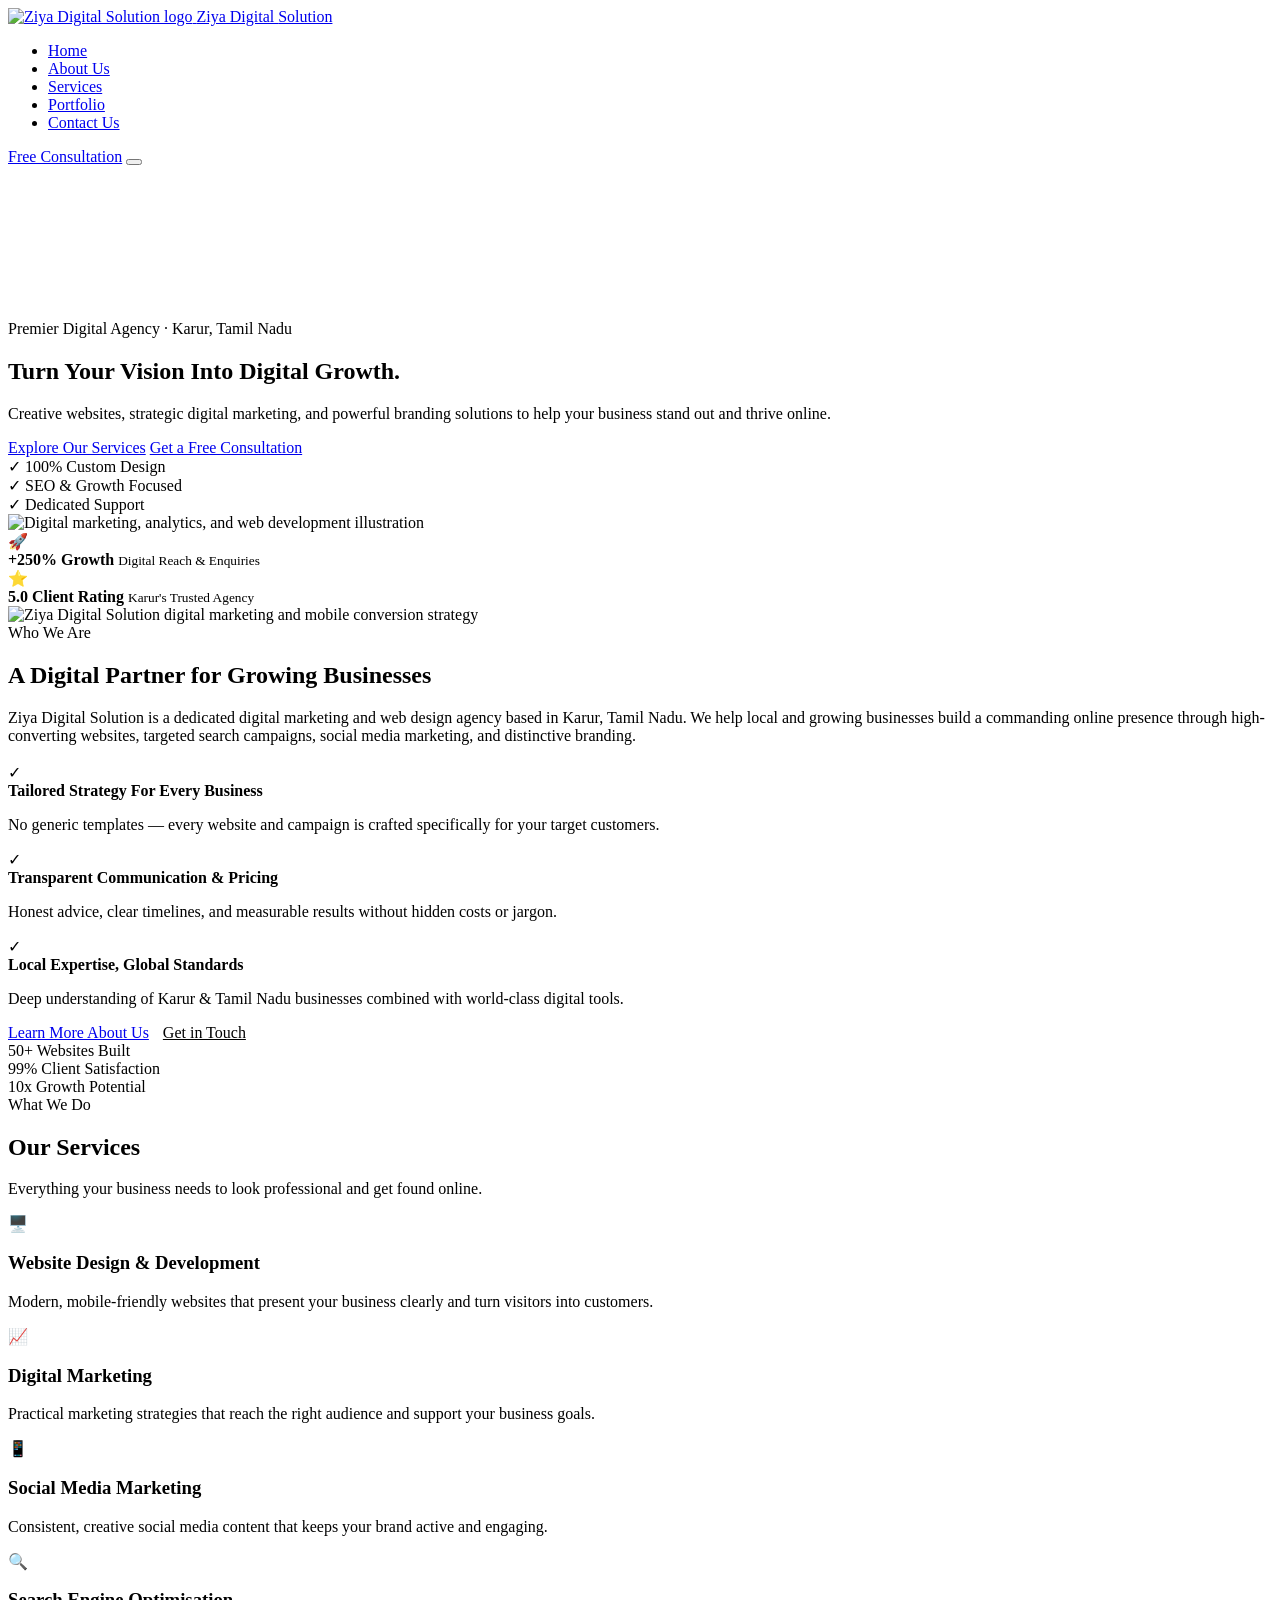
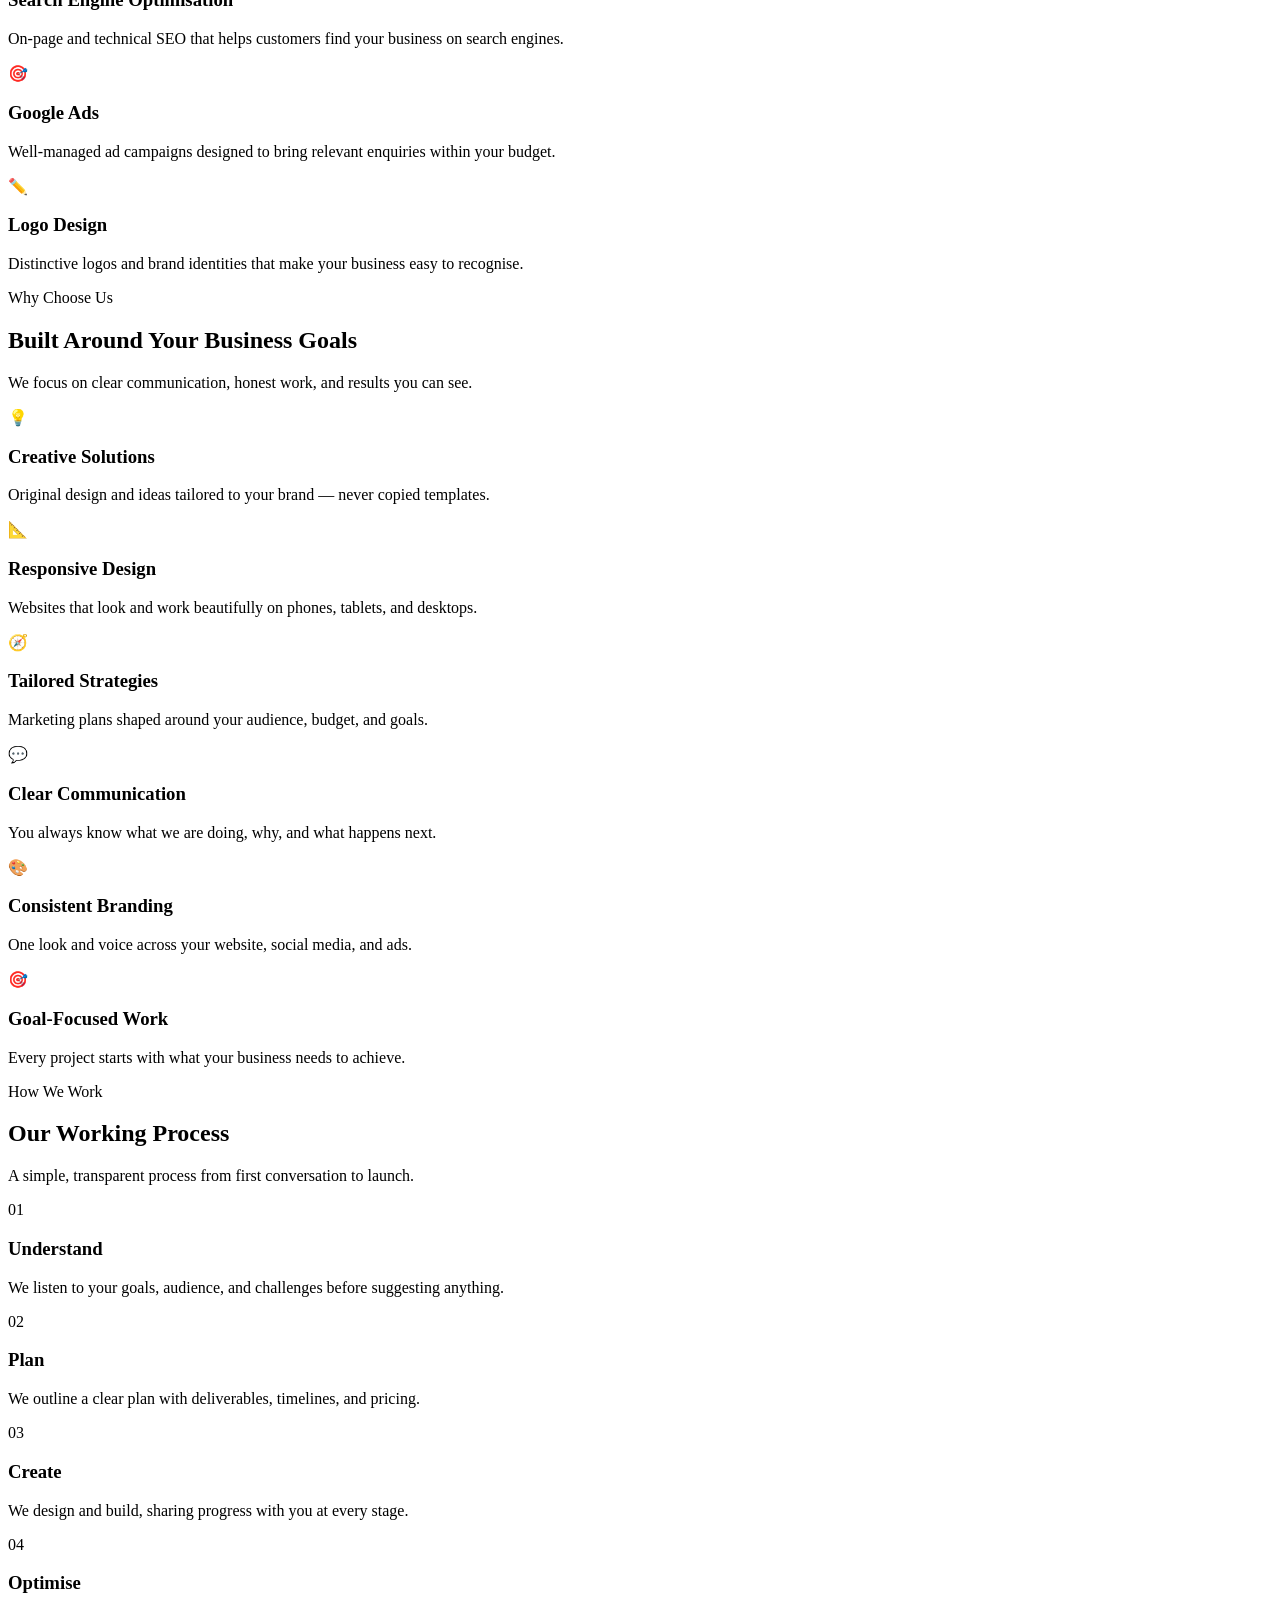
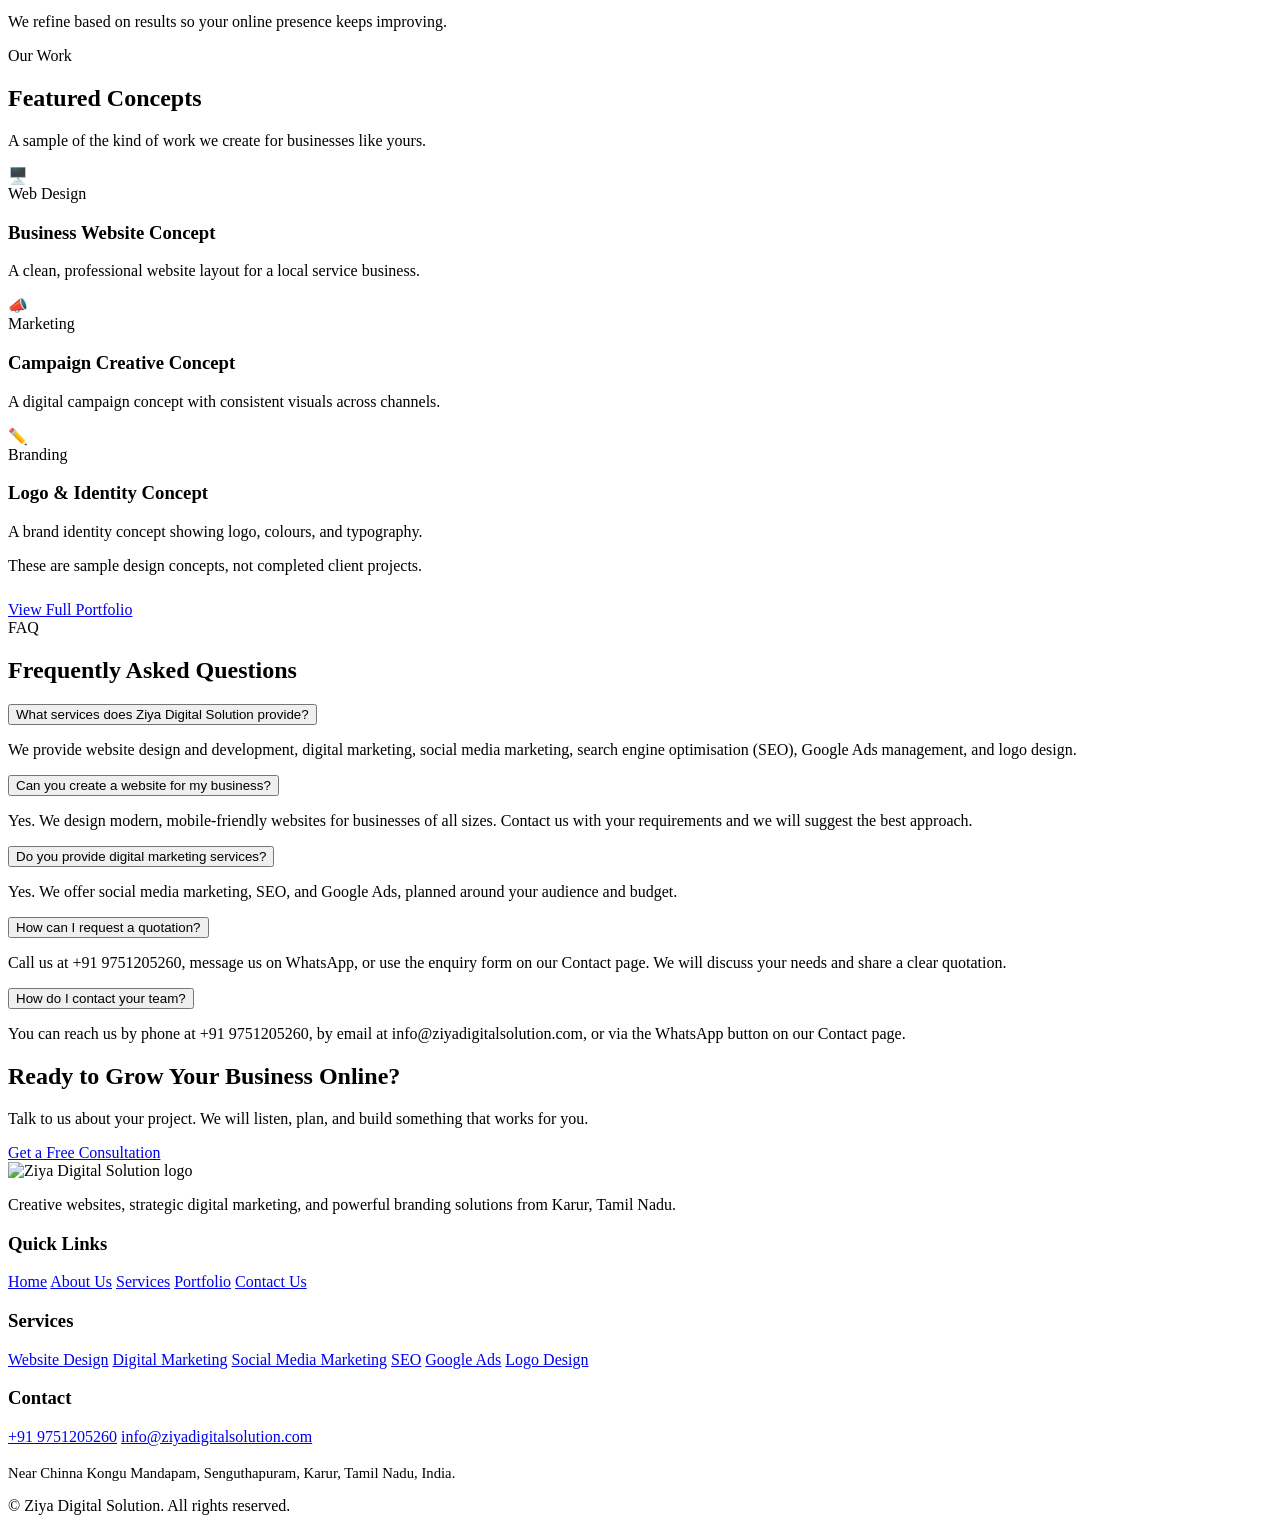
==== index.html @ d71a4efb "Add files via upload" ====
<!DOCTYPE html>
<html lang="en">
<head>
  <meta charset="UTF-8" />
  <meta name="viewport" content="width=device-width, initial-scale=1.0" />
  <title>Ziya Digital Solution — Web Design &amp; Digital Marketing in Karur</title>
  <meta name="description" content="Ziya Digital Solution helps businesses grow online with creative websites, digital marketing, SEO, social media and branding. Based in Karur, Tamil Nadu." />
  <link rel="icon" href="assets/images/logo.jpeg" type="image/jpeg" />
  <link rel="stylesheet" href="css/style.css" />
</head>
<body>

  <!-- ============ Header ============ -->
  <header class="site-header header-white">
    <div class="header-inner">
      <a href="index.html" class="brand">
        <img src="assets/images/logo.png" alt="Ziya Digital Solution logo" />
        <span class="brand-name">Ziya Digital <span>Solution</span></span>
      </a>
      <nav class="main-nav" aria-label="Main navigation">
        <ul>
          <li><a href="index.html" class="active">Home</a></li>
          <li><a href="about.html">About Us</a></li>
          <li><a href="services.html">Services</a></li>
          <li><a href="portfolio.html">Portfolio</a></li>
          <li><a href="contact.html">Contact Us</a></li>
        </ul>
      </nav>
      <a href="contact.html" class="btn btn-gold header-cta">Free Consultation</a>
      <button class="nav-toggle" aria-label="Toggle menu" aria-expanded="false">
        <span></span><span></span><span></span>
      </button>
    </div>
  </header>

  <!-- ============ Hero ============ -->
  <section class="hero home-hero">
    <!-- Animated canvas background -->
    <canvas id="heroCanvas" class="hero-canvas" aria-hidden="true"></canvas>
    <!-- Dark overlay for readability -->
    <div class="hero-video-overlay" aria-hidden="true"></div>

    <div class="container hero-inner">
      <div class="hero-copy reveal-left">
        <div class="hero-badge">
          <span class="badge-dot"></span>
          <span>Premier Digital Agency · Karur, Tamil Nadu</span>
        </div>
        <h1>Turn Your Vision Into <span class="gold-gradient">Digital Growth.</span></h1>
        <p>Creative websites, strategic digital marketing, and powerful branding solutions to help your business stand out and thrive online.</p>
        <div class="hero-actions">
          <a href="services.html" class="btn btn-gold">Explore Our Services</a>
          <a href="contact.html" class="btn btn-outline">Get a Free Consultation</a>
        </div>
        <div class="hero-trust">
          <div class="trust-item"><span class="trust-icon">✓</span> 100% Custom Design</div>
          <div class="trust-item"><span class="trust-icon">✓</span> SEO &amp; Growth Focused</div>
          <div class="trust-item"><span class="trust-icon">✓</span> Dedicated Support</div>
        </div>
      </div>
      <div class="hero-image-wrap reveal-right">
        <div class="hero-glow-sphere"></div>
        <div class="hero-image-card">
          <img src="assets/images/hero-illustration.png" alt="Digital marketing, analytics, and web development illustration" />
          <div class="hero-float-badge badge-top">
            <span class="badge-icon">🚀</span>
            <div>
              <strong>+250% Growth</strong>
              <small>Digital Reach &amp; Enquiries</small>
            </div>
          </div>
          <div class="hero-float-badge badge-bottom">
            <span class="badge-icon">⭐</span>
            <div>
              <strong>5.0 Client Rating</strong>
              <small>Karur's Trusted Agency</small>
            </div>
          </div>
        </div>
      </div>
    </div>
  </section>

  <!-- ============ Introduction ============ -->
  <section>
    <div class="container">
      <div class="showcase-grid">
        <div class="showcase-visual reveal-left">
          <div class="showcase-card">
            <img src="assets/images/strategy-illustration.png" alt="Ziya Digital Solution digital marketing and mobile conversion strategy" />
          </div>
        </div>
        <div class="showcase-content reveal-right">
          <span class="eyebrow">Who We Are</span>
          <h2 class="section-title">A Digital Partner for Growing Businesses</h2>
          <p style="color: var(--muted); margin-bottom: 18px;">
            Ziya Digital Solution is a dedicated digital marketing and web design agency based in Karur, Tamil Nadu.
            We help local and growing businesses build a commanding online presence through high-converting websites,
            targeted search campaigns, social media marketing, and distinctive branding.
          </p>
          <div class="feature-check-list">
            <div class="feature-check-item">
              <span class="check-bullet">✓</span>
              <div>
                <strong>Tailored Strategy For Every Business</strong>
                <p>No generic templates — every website and campaign is crafted specifically for your target customers.</p>
              </div>
            </div>
            <div class="feature-check-item">
              <span class="check-bullet">✓</span>
              <div>
                <strong>Transparent Communication &amp; Pricing</strong>
                <p>Honest advice, clear timelines, and measurable results without hidden costs or jargon.</p>
              </div>
            </div>
            <div class="feature-check-item">
              <span class="check-bullet">✓</span>
              <div>
                <strong>Local Expertise, Global Standards</strong>
                <p>Deep understanding of Karur &amp; Tamil Nadu businesses combined with world-class digital tools.</p>
              </div>
            </div>
          </div>
          <div style="display: flex; gap: 14px; align-items: center; flex-wrap: wrap;">
            <a href="about.html" class="btn btn-navy">Learn More About Us</a>
            <a href="contact.html" class="btn btn-outline" style="color: var(--navy); border-color: var(--navy);">Get in Touch</a>
          </div>
          <div class="stats-strip">
            <div class="stat-box">
              <span class="stat-num"><span data-counter="50">50</span>+</span>
              <span class="stat-label">Websites Built</span>
            </div>
            <div class="stat-box">
              <span class="stat-num"><span data-counter="99">99</span>%</span>
              <span class="stat-label">Client Satisfaction</span>
            </div>
            <div class="stat-box">
              <span class="stat-num"><span data-counter="10">10</span>x</span>
              <span class="stat-label">Growth Potential</span>
            </div>
          </div>
        </div>
      </div>
    </div>
  </section>

  <!-- ============ Services overview ============ -->
  <section class="section-light">
    <div class="container">
      <div class="text-center">
        <span class="eyebrow">What We Do</span>
        <h2 class="section-title">Our Services</h2>
        <p class="section-lead">Everything your business needs to look professional and get found online.</p>
      </div>
      <div class="grid-3">
        <div class="card">
          <div class="icon">🖥️</div>
          <h3>Website Design &amp; Development</h3>
          <p>Modern, mobile-friendly websites that present your business clearly and turn visitors into customers.</p>
        </div>
        <div class="card">
          <div class="icon">📈</div>
          <h3>Digital Marketing</h3>
          <p>Practical marketing strategies that reach the right audience and support your business goals.</p>
        </div>
        <div class="card">
          <div class="icon">📱</div>
          <h3>Social Media Marketing</h3>
          <p>Consistent, creative social media content that keeps your brand active and engaging.</p>
        </div>
        <div class="card">
          <div class="icon">🔍</div>
          <h3>Search Engine Optimisation</h3>
          <p>On-page and technical SEO that helps customers find your business on search engines.</p>
        </div>
        <div class="card">
          <div class="icon">🎯</div>
          <h3>Google Ads</h3>
          <p>Well-managed ad campaigns designed to bring relevant enquiries within your budget.</p>
        </div>
        <div class="card">
          <div class="icon">✏️</div>
          <h3>Logo Design</h3>
          <p>Distinctive logos and brand identities that make your business easy to recognise.</p>
        </div>
      </div>
    </div>
  </section>

  <!-- ============ Why choose us ============ -->
  <section>
    <div class="container">
      <div class="text-center">
        <span class="eyebrow">Why Choose Us</span>
        <h2 class="section-title">Built Around Your Business Goals</h2>
        <p class="section-lead">We focus on clear communication, honest work, and results you can see.</p>
      </div>
      <div class="grid-3">
        <div class="why-item">
          <div class="icon">💡</div>
          <div><h3>Creative Solutions</h3><p>Original design and ideas tailored to your brand — never copied templates.</p></div>
        </div>
        <div class="why-item">
          <div class="icon">📐</div>
          <div><h3>Responsive Design</h3><p>Websites that look and work beautifully on phones, tablets, and desktops.</p></div>
        </div>
        <div class="why-item">
          <div class="icon">🧭</div>
          <div><h3>Tailored Strategies</h3><p>Marketing plans shaped around your audience, budget, and goals.</p></div>
        </div>
        <div class="why-item">
          <div class="icon">💬</div>
          <div><h3>Clear Communication</h3><p>You always know what we are doing, why, and what happens next.</p></div>
        </div>
        <div class="why-item">
          <div class="icon">🎨</div>
          <div><h3>Consistent Branding</h3><p>One look and voice across your website, social media, and ads.</p></div>
        </div>
        <div class="why-item">
          <div class="icon">🎯</div>
          <div><h3>Goal-Focused Work</h3><p>Every project starts with what your business needs to achieve.</p></div>
        </div>
      </div>
    </div>
  </section>

  <!-- ============ Working process ============ -->
  <section class="section-light">
    <div class="container">
      <div class="text-center">
        <span class="eyebrow">How We Work</span>
        <h2 class="section-title">Our Working Process</h2>
        <p class="section-lead">A simple, transparent process from first conversation to launch.</p>
      </div>
      <div class="process">
        <div class="process-step">
          <span class="num">01</span>
          <h3>Understand</h3>
          <p>We listen to your goals, audience, and challenges before suggesting anything.</p>
        </div>
        <div class="process-step">
          <span class="num">02</span>
          <h3>Plan</h3>
          <p>We outline a clear plan with deliverables, timelines, and pricing.</p>
        </div>
        <div class="process-step">
          <span class="num">03</span>
          <h3>Create</h3>
          <p>We design and build, sharing progress with you at every stage.</p>
        </div>
        <div class="process-step">
          <span class="num">04</span>
          <h3>Optimise</h3>
          <p>We refine based on results so your online presence keeps improving.</p>
        </div>
      </div>
    </div>
  </section>

  <!-- ============ Featured portfolio ============ -->
  <section>
    <div class="container">
      <div class="text-center">
        <span class="eyebrow">Our Work</span>
        <h2 class="section-title">Featured Concepts</h2>
        <p class="section-lead">A sample of the kind of work we create for businesses like yours.</p>
      </div>
      <div class="grid-3">
        <div class="portfolio-item">
          <div class="portfolio-thumb">🖥️</div>
          <div class="portfolio-body">
            <span class="tag">Web Design</span>
            <h3>Business Website Concept</h3>
            <p>A clean, professional website layout for a local service business.</p>
          </div>
        </div>
        <div class="portfolio-item">
          <div class="portfolio-thumb">📣</div>
          <div class="portfolio-body">
            <span class="tag">Marketing</span>
            <h3>Campaign Creative Concept</h3>
            <p>A digital campaign concept with consistent visuals across channels.</p>
          </div>
        </div>
        <div class="portfolio-item">
          <div class="portfolio-thumb">✏️</div>
          <div class="portfolio-body">
            <span class="tag">Branding</span>
            <h3>Logo &amp; Identity Concept</h3>
            <p>A brand identity concept showing logo, colours, and typography.</p>
          </div>
        </div>
      </div>
      <p class="sample-note">These are sample design concepts, not completed client projects.</p>
      <div class="text-center" style="margin-top: 26px;">
        <a href="portfolio.html" class="btn btn-navy">View Full Portfolio</a>
      </div>
    </div>
  </section>

  <!-- ============ FAQ ============ -->
  <section class="section-light">
    <div class="container">
      <div class="text-center">
        <span class="eyebrow">FAQ</span>
        <h2 class="section-title">Frequently Asked Questions</h2>
      </div>
      <div class="faq">
        <div class="faq-item">
          <button class="faq-question" aria-expanded="false">What services does Ziya Digital Solution provide?</button>
          <div class="faq-answer"><p>We provide website design and development, digital marketing, social media marketing, search engine optimisation (SEO), Google Ads management, and logo design.</p></div>
        </div>
        <div class="faq-item">
          <button class="faq-question" aria-expanded="false">Can you create a website for my business?</button>
          <div class="faq-answer"><p>Yes. We design modern, mobile-friendly websites for businesses of all sizes. Contact us with your requirements and we will suggest the best approach.</p></div>
        </div>
        <div class="faq-item">
          <button class="faq-question" aria-expanded="false">Do you provide digital marketing services?</button>
          <div class="faq-answer"><p>Yes. We offer social media marketing, SEO, and Google Ads, planned around your audience and budget.</p></div>
        </div>
        <div class="faq-item">
          <button class="faq-question" aria-expanded="false">How can I request a quotation?</button>
          <div class="faq-answer"><p>Call us at +91 9751205260, message us on WhatsApp, or use the enquiry form on our Contact page. We will discuss your needs and share a clear quotation.</p></div>
        </div>
        <div class="faq-item">
          <button class="faq-question" aria-expanded="false">How do I contact your team?</button>
          <div class="faq-answer"><p>You can reach us by phone at +91 9751205260, by email at info@ziyadigitalsolution.com, or via the WhatsApp button on our Contact page.</p></div>
        </div>
      </div>
    </div>
  </section>

  <!-- ============ Final CTA ============ -->
  <section>
    <div class="container">
      <div class="cta-band">
        <h2>Ready to Grow Your Business Online?</h2>
        <p>Talk to us about your project. We will listen, plan, and build something that works for you.</p>
        <a href="contact.html" class="btn btn-gold">Get a Free Consultation</a>
      </div>
    </div>
  </section>

  <!-- ============ Footer ============ -->
  <footer class="site-footer">
    <div class="container footer-grid">
      <div class="footer-brand">
        <img src="assets/images/logo.png" alt="Ziya Digital Solution logo" />
        <p>Creative websites, strategic digital marketing, and powerful branding solutions from Karur, Tamil Nadu.</p>
      </div>
      <div>
        <h3>Quick Links</h3>
        <a href="index.html">Home</a>
        <a href="about.html">About Us</a>
        <a href="services.html">Services</a>
        <a href="portfolio.html">Portfolio</a>
        <a href="contact.html">Contact Us</a>
      </div>
      <div>
        <h3>Services</h3>
        <a href="services.html">Website Design</a>
        <a href="services.html">Digital Marketing</a>
        <a href="services.html">Social Media Marketing</a>
        <a href="services.html">SEO</a>
        <a href="services.html">Google Ads</a>
        <a href="services.html">Logo Design</a>
      </div>
      <div>
        <h3>Contact</h3>
        <a href="tel:+919751205260">+91 9751205260</a>
        <a href="mailto:info@ziyadigitalsolution.com">info@ziyadigitalsolution.com</a>
        <p style="font-size: 0.92rem; padding-top: 4px;">Near Chinna Kongu Mandapam, Senguthapuram, Karur, Tamil Nadu, India.</p>
      </div>
    </div>
    <div class="footer-bottom">
      <div class="container">© <span id="year"></span> Ziya Digital Solution. All rights reserved.</div>
    </div>
  </footer>

  <script src="js/script.js"></script>
  <script src="js/hero-canvas.js"></script>
</body>
</html>
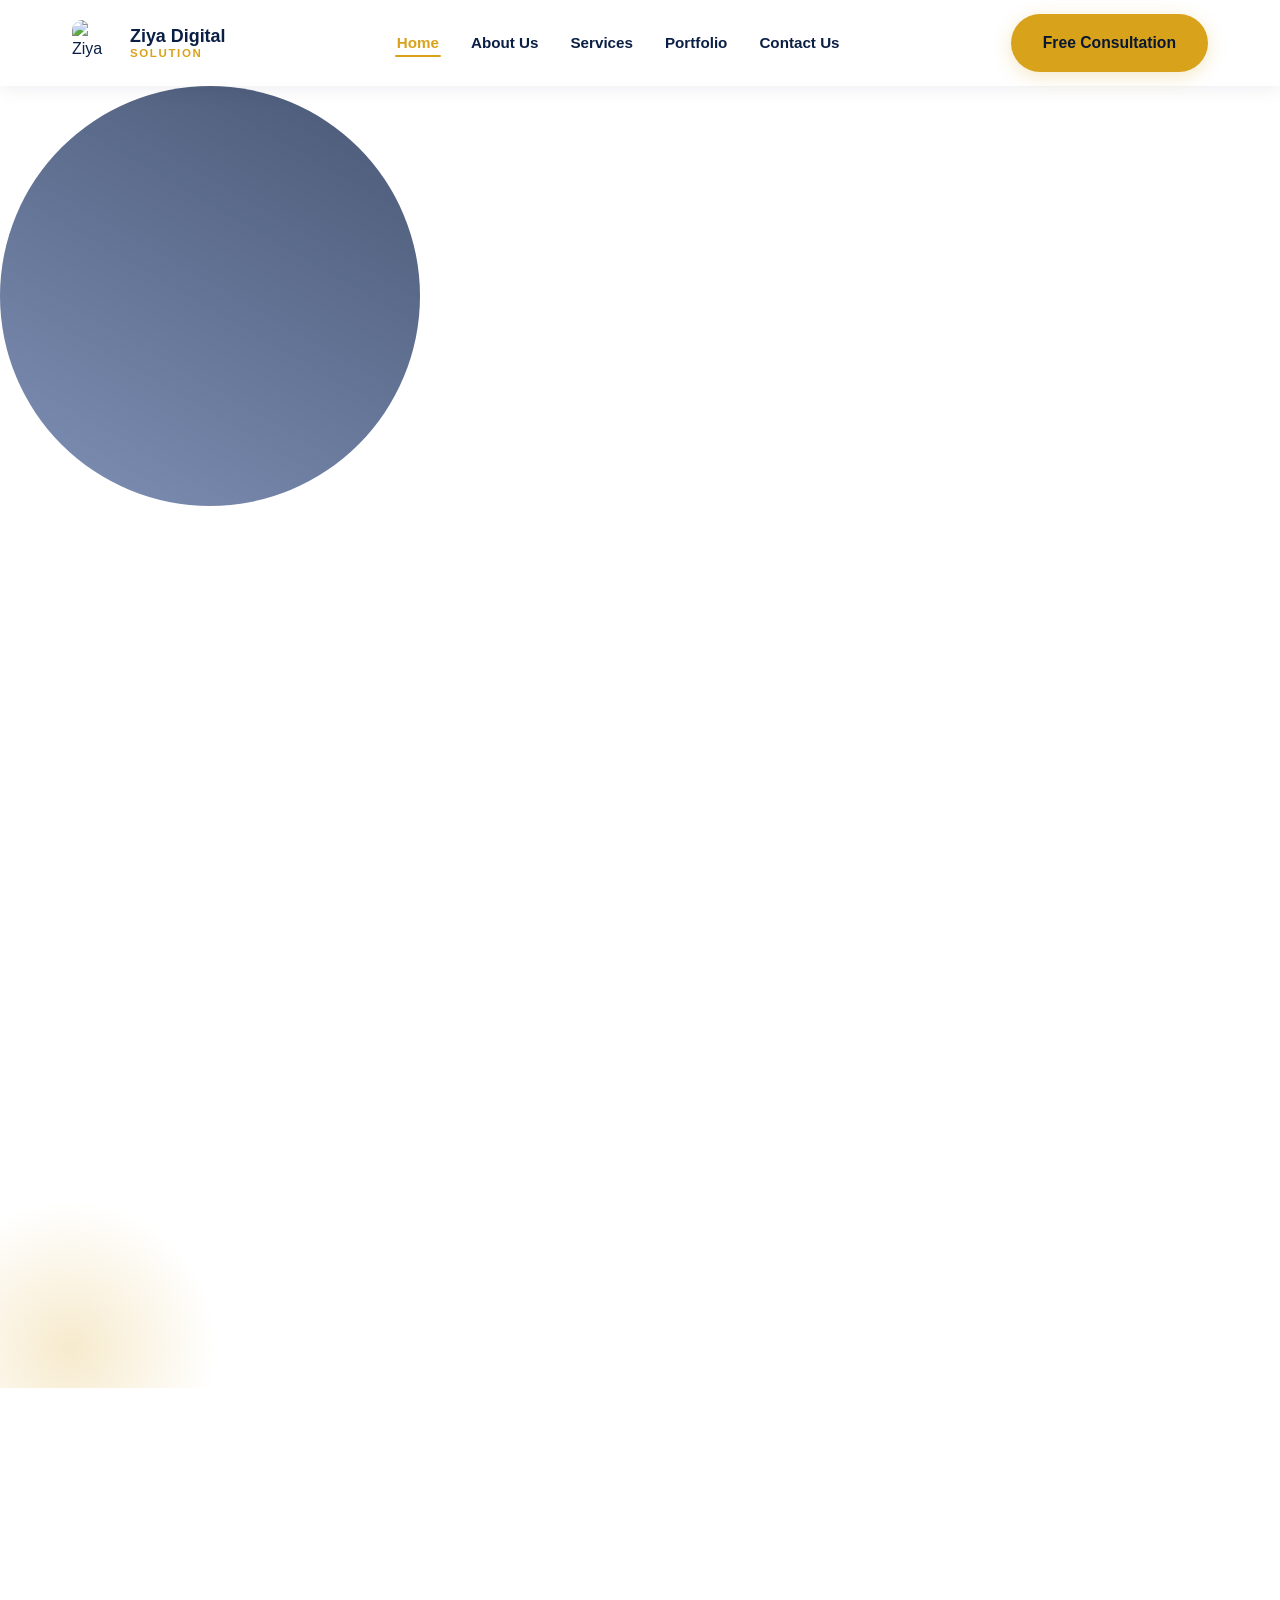
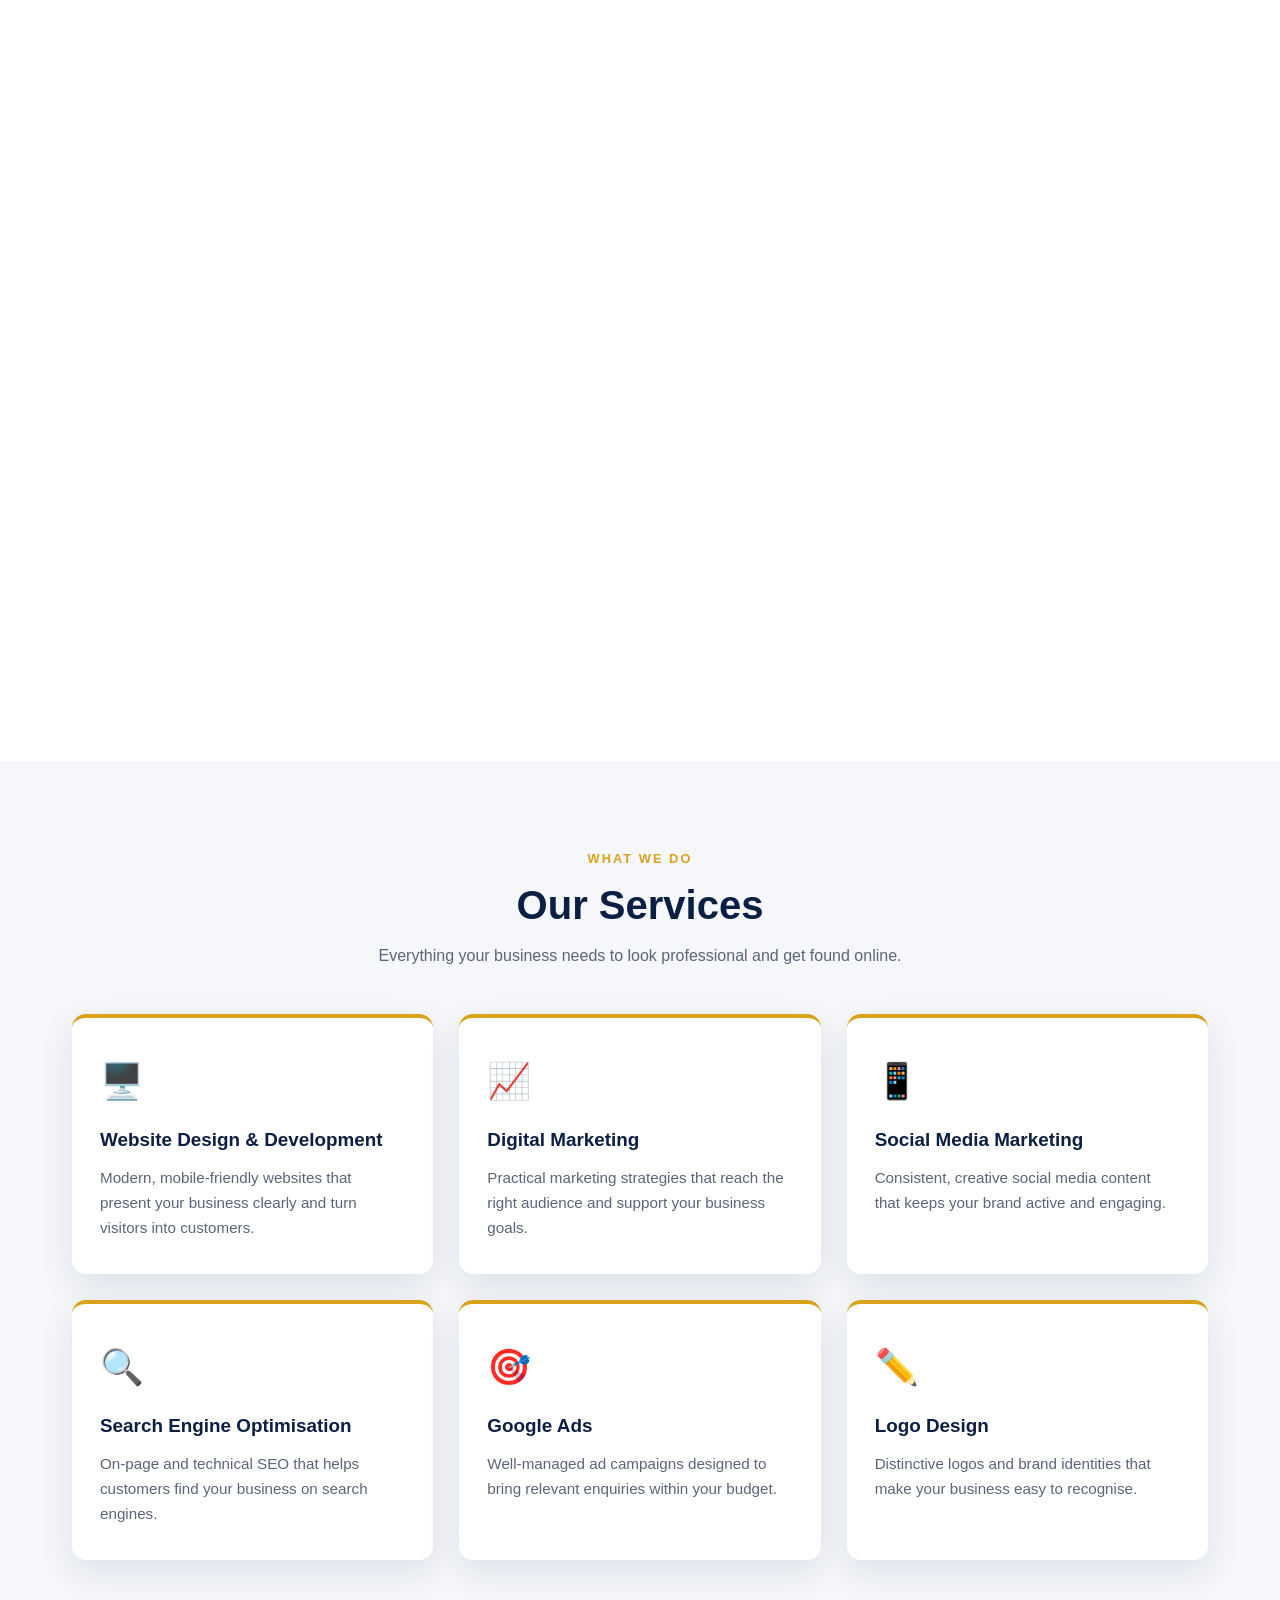
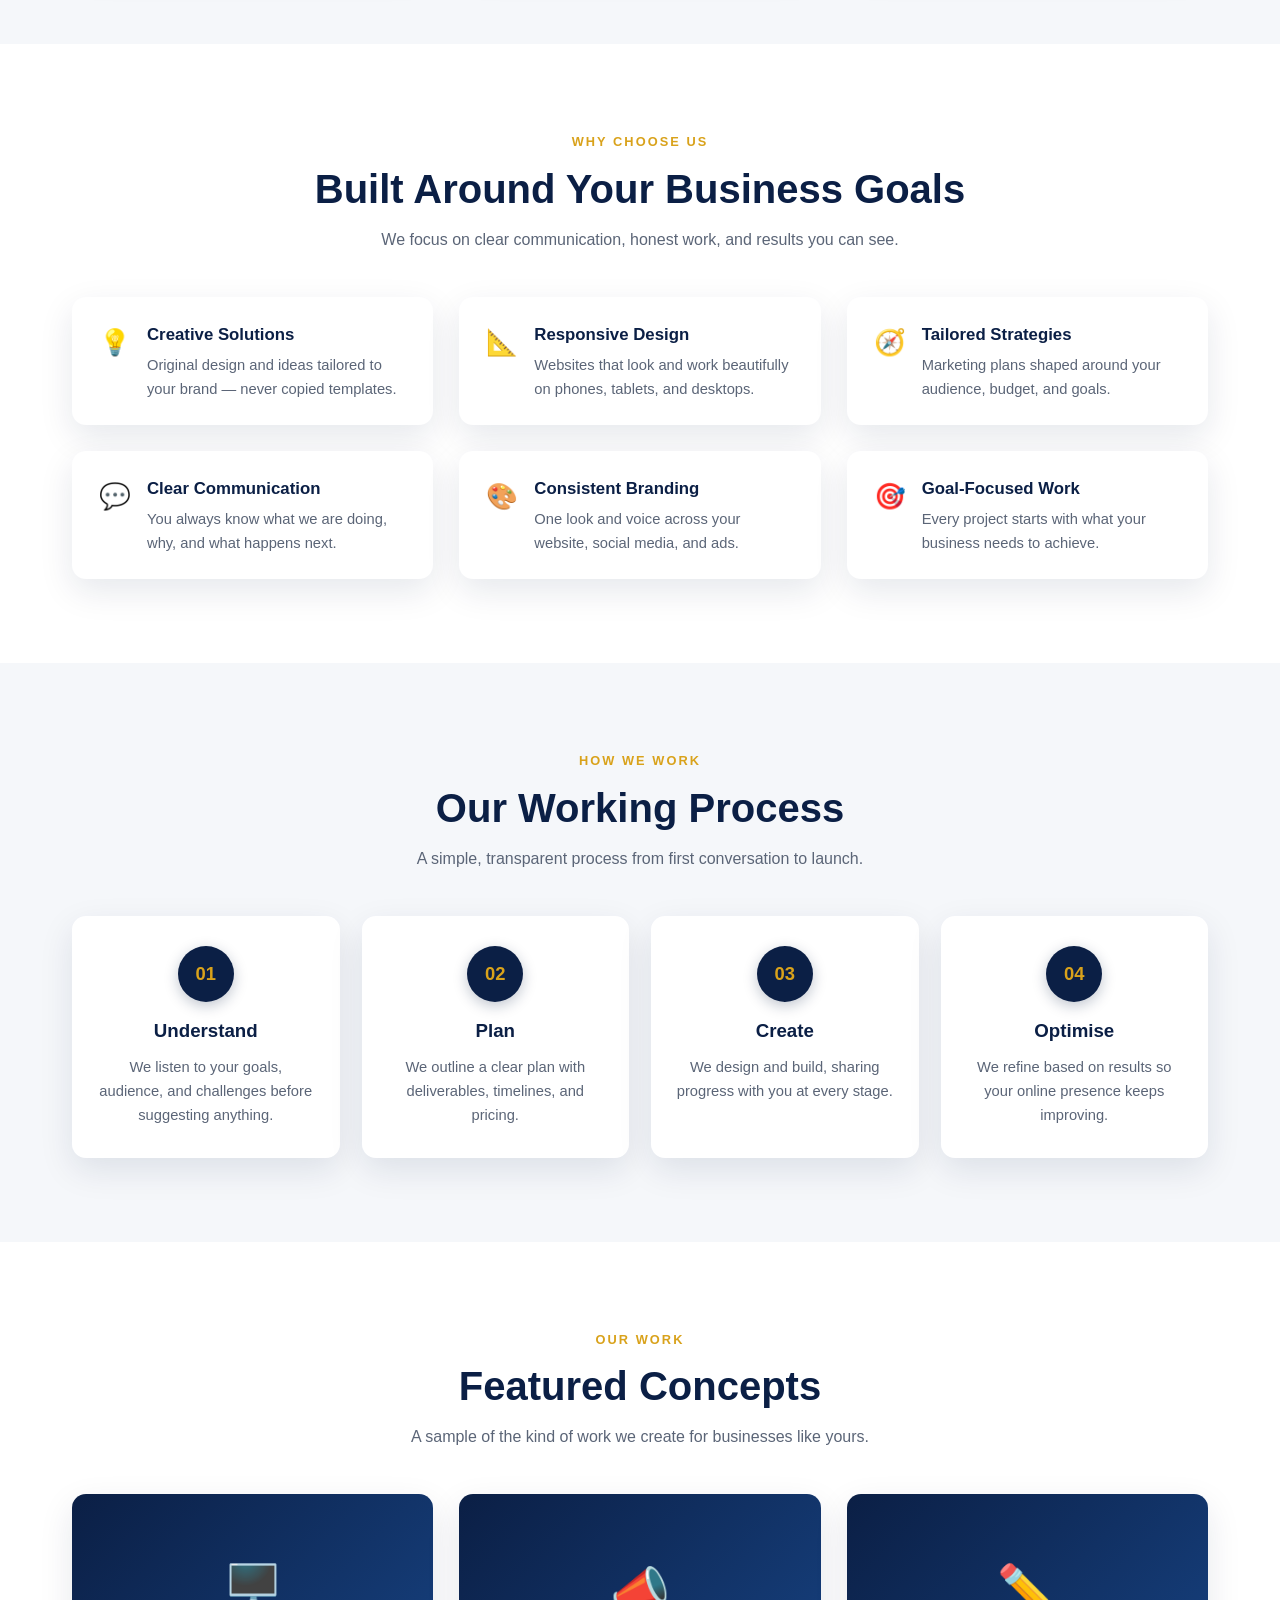
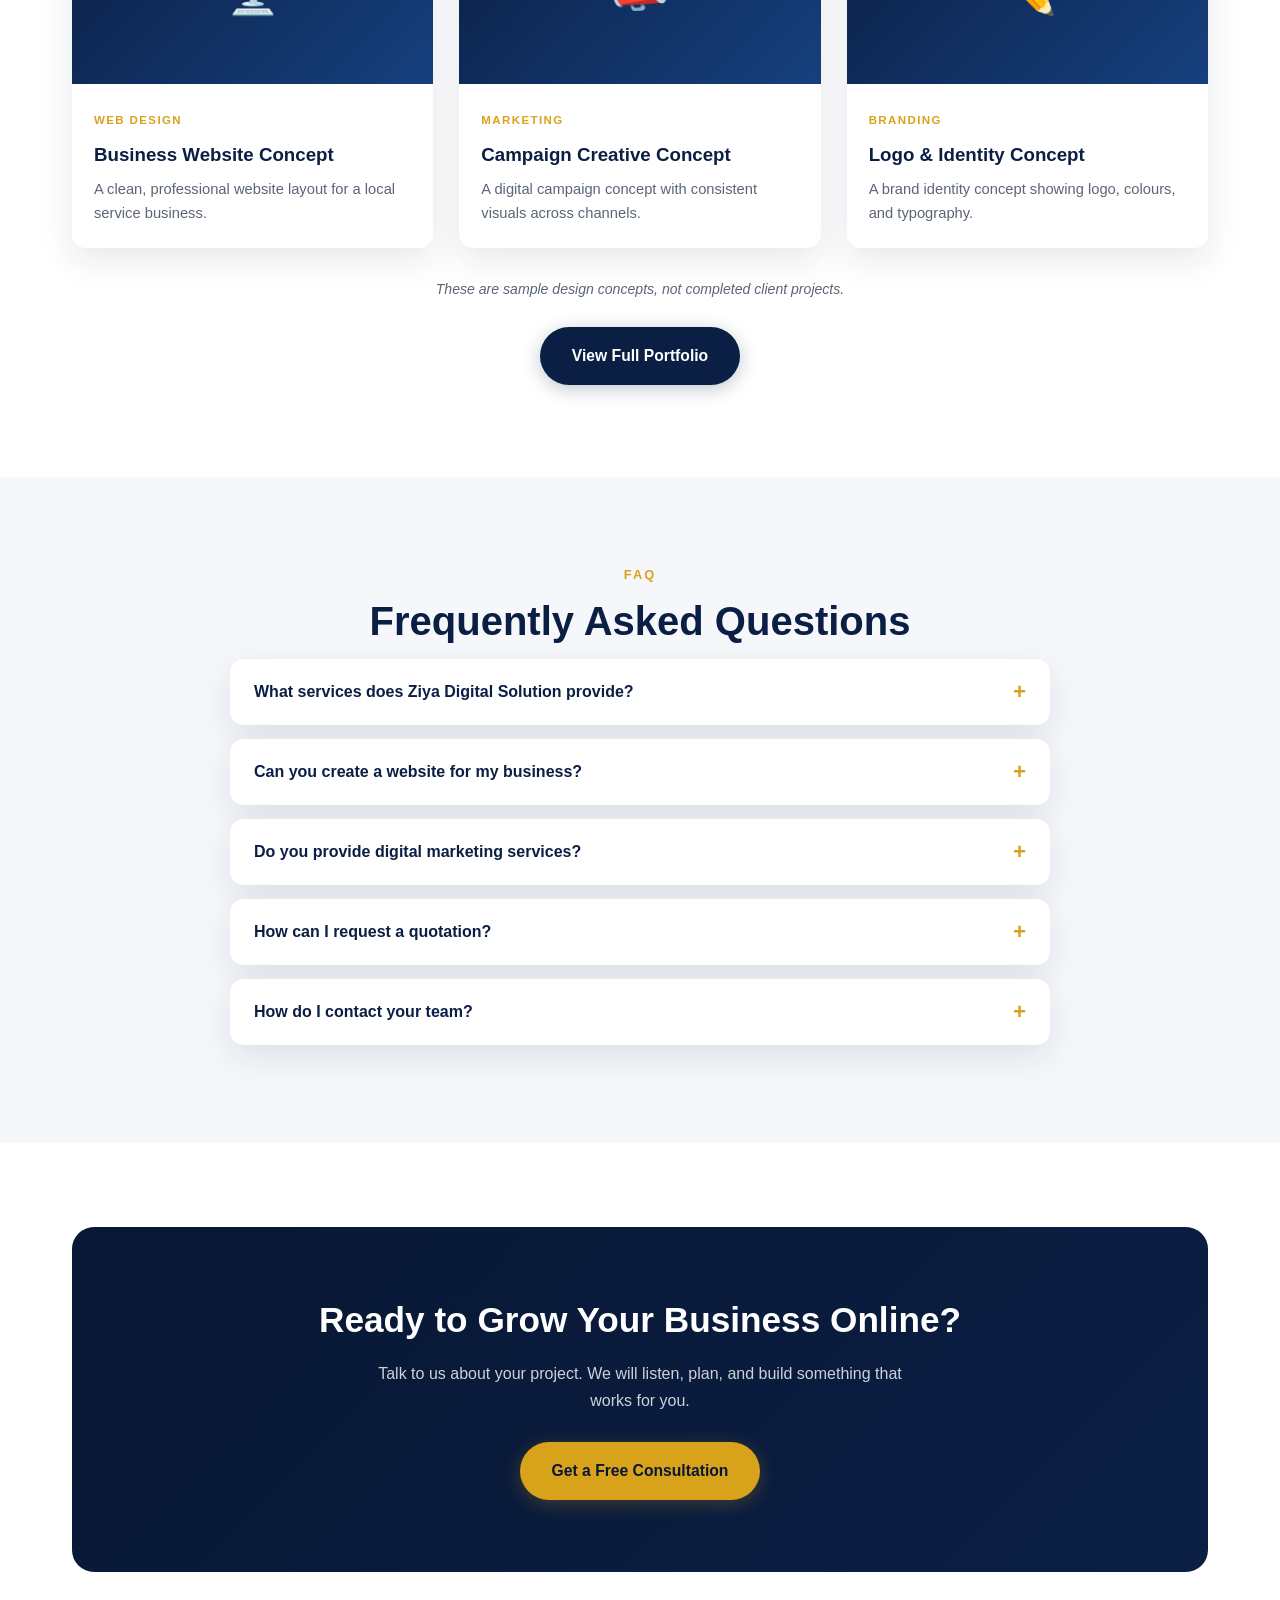
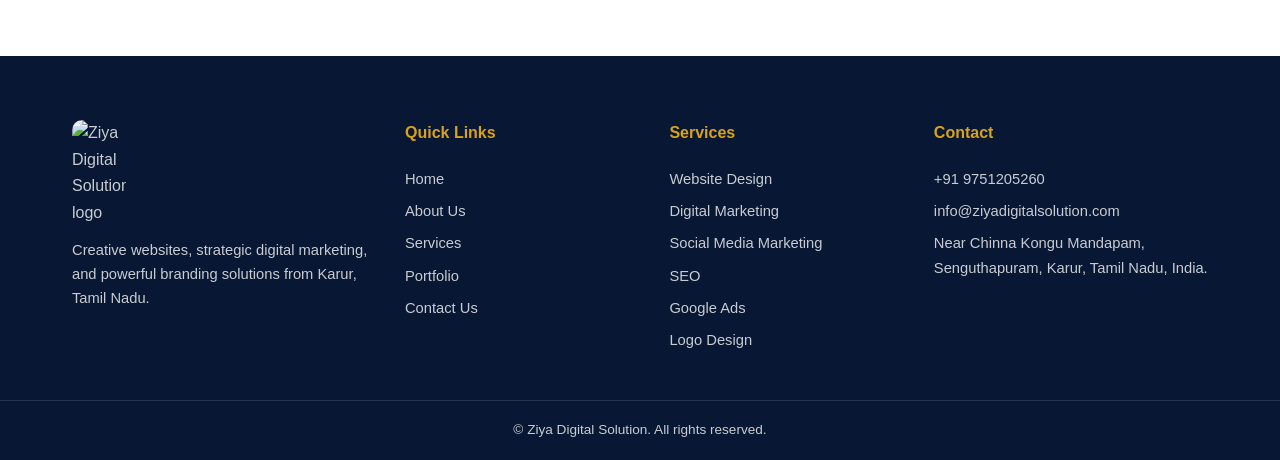
==== commit 6538b33b: "Update index.html" ====
--- a/index.html
+++ b/index.html
@@ -6,7 +6,7 @@
   <title>Ziya Digital Solution — Web Design &amp; Digital Marketing in Karur</title>
   <meta name="description" content="Ziya Digital Solution helps businesses grow online with creative websites, digital marketing, SEO, social media and branding. Based in Karur, Tamil Nadu." />
   <link rel="icon" href="assets/images/logo.jpeg" type="image/jpeg" />
-  <link rel="stylesheet" href="css/style.css" />
+  <link rel="stylesheet" href="./style.css" />
 </head>
 <body>
 
--- a/style.css
+++ b/style.css
@@ -0,0 +1,1646 @@
+/* ============================================================
+   Ziya Digital Solution — Global Stylesheet
+   Brand palette:
+     Navy  #0B1F45   Gold  #D9A21B   White #FFFFFF
+     Light #F5F7FA   Text  #182235
+   Edit colours in one place via the CSS variables below.
+   ============================================================ */
+
+:root {
+  --navy: #0B1F45;
+  --navy-dark: #081733;
+  --gold: #D9A21B;
+  --gold-soft: #f3d27a;
+  --white: #ffffff;
+  --light: #F5F7FA;
+  --text: #182235;
+  --muted: #5b6577;
+  --radius: 14px;
+  --shadow: 0 12px 34px rgba(11, 31, 69, 0.10);
+  --transition: all 0.25s ease;
+  --max-width: 1180px;
+}
+
+/* ---------- Reset & base ---------- */
+*,
+*::before,
+*::after {
+  box-sizing: border-box;
+  margin: 0;
+  padding: 0;
+}
+
+html {
+  scroll-behavior: smooth;
+}
+
+body {
+  font-family: "Segoe UI", "Helvetica Neue", Arial, sans-serif;
+  color: var(--text);
+  background: var(--white);
+  line-height: 1.65;
+  -webkit-font-smoothing: antialiased;
+}
+
+img {
+  max-width: 100%;
+  display: block;
+}
+
+a {
+  color: var(--navy);
+  text-decoration: none;
+}
+
+ul {
+  list-style: none;
+}
+
+.container {
+  width: 100%;
+  max-width: var(--max-width);
+  margin: 0 auto;
+  padding: 0 22px;
+}
+
+section {
+  padding: 84px 0;
+}
+
+.section-light {
+  background: var(--light);
+}
+
+/* ---------- Typography helpers ---------- */
+.eyebrow {
+  display: inline-block;
+  font-size: 0.8rem;
+  font-weight: 700;
+  letter-spacing: 0.16em;
+  text-transform: uppercase;
+  color: var(--gold);
+  margin-bottom: 12px;
+}
+
+.section-title {
+  font-size: clamp(1.7rem, 3.4vw, 2.5rem);
+  color: var(--navy);
+  line-height: 1.2;
+  margin-bottom: 14px;
+}
+
+.section-lead {
+  color: var(--muted);
+  max-width: 680px;
+  margin: 0 auto 44px;
+}
+
+.text-center {
+  text-align: center;
+}
+
+/* ---------- Buttons ---------- */
+.btn {
+  display: inline-block;
+  padding: 14px 30px;
+  border-radius: 50px;
+  font-weight: 600;
+  font-size: 0.98rem;
+  cursor: pointer;
+  border: 2px solid transparent;
+  transition: transform 0.25s cubic-bezier(0.16, 1, 0.3, 1), box-shadow 0.25s ease, background 0.25s ease, color 0.25s ease;
+  position: relative;
+  overflow: hidden;
+}
+
+.btn:active {
+  transform: translateY(1px) scale(0.98);
+}
+
+.btn-gold {
+  background: var(--gold);
+  color: var(--navy-dark);
+  box-shadow: 0 4px 18px rgba(217, 162, 27, 0.25);
+}
+
+.btn-gold::after {
+  content: "";
+  position: absolute;
+  top: -50%;
+  left: -70%;
+  width: 45%;
+  height: 200%;
+  background: linear-gradient(90deg, transparent, rgba(255, 255, 255, 0.4), transparent);
+  transform: rotate(25deg);
+  transition: left 0.7s ease;
+}
+
+.btn-gold:hover {
+  background: var(--gold-soft);
+  transform: translateY(-3px);
+  box-shadow: 0 10px 26px rgba(217, 162, 27, 0.42);
+}
+
+.btn-gold:hover::after {
+  left: 140%;
+}
+
+.btn-outline {
+  border-color: var(--gold);
+  color: var(--gold);
+  background: transparent;
+}
+
+.btn-outline:hover {
+  background: var(--gold);
+  color: var(--navy-dark);
+  transform: translateY(-3px);
+  box-shadow: 0 8px 24px rgba(217, 162, 27, 0.3);
+}
+
+.btn-navy {
+  background: var(--navy);
+  color: var(--white);
+  box-shadow: 0 4px 18px rgba(11, 31, 69, 0.25);
+}
+
+.btn-navy:hover {
+  background: var(--navy-dark);
+  transform: translateY(-3px);
+  box-shadow: 0 10px 26px rgba(11, 31, 69, 0.35);
+}
+
+/* ---------- Header ---------- */
+.site-header {
+  position: sticky;
+  top: 0;
+  z-index: 100;
+  background: var(--navy);
+  box-shadow: 0 2px 18px rgba(0, 0, 0, 0.25);
+  transition: background 0.35s ease, padding 0.35s ease, box-shadow 0.35s ease;
+}
+
+.site-header.scrolled {
+  background: rgba(11, 31, 69, 0.94);
+  backdrop-filter: blur(14px);
+  -webkit-backdrop-filter: blur(14px);
+  box-shadow: 0 10px 30px rgba(0, 0, 0, 0.38);
+}
+
+.header-inner {
+  display: flex;
+  align-items: center;
+  justify-content: space-between;
+  gap: 20px;
+  padding: 14px 22px;
+  max-width: var(--max-width);
+  margin: 0 auto;
+  transition: padding 0.35s ease;
+}
+
+.site-header.scrolled .header-inner {
+  padding: 10px 22px;
+}
+
+.brand {
+  display: flex;
+  align-items: center;
+  gap: 12px;
+  transition: transform 0.25s ease;
+}
+
+.brand:hover {
+  transform: scale(1.02);
+}
+
+.brand img {
+  width: 46px;
+  height: 46px;
+  border-radius: 10px;
+  background: var(--navy);
+  padding: 0;
+  object-fit: contain;
+  transition: transform 0.3s ease;
+}
+
+.brand:hover img {
+  transform: rotate(4deg) scale(1.06);
+}
+
+.brand-name {
+  color: var(--white);
+  font-weight: 700;
+  font-size: 1.12rem;
+  line-height: 1.15;
+}
+
+.brand-name span {
+  display: block;
+  color: var(--gold);
+  font-size: 0.72rem;
+  letter-spacing: 0.14em;
+  text-transform: uppercase;
+  font-weight: 600;
+}
+
+.main-nav ul {
+  display: flex;
+  gap: 28px;
+  align-items: center;
+}
+
+.main-nav a {
+  color: var(--white);
+  font-size: 0.95rem;
+  font-weight: 500;
+  padding: 6px 2px;
+  position: relative;
+  border-bottom: none;
+  transition: color 0.25s ease;
+}
+
+.main-nav a::after {
+  content: "";
+  position: absolute;
+  bottom: 0;
+  left: 0;
+  width: 0%;
+  height: 2px;
+  background: var(--gold);
+  border-radius: 2px;
+  transition: width 0.3s cubic-bezier(0.16, 1, 0.3, 1);
+}
+
+.main-nav a:hover,
+.main-nav a.active {
+  color: var(--gold);
+}
+
+.main-nav a:hover::after,
+.main-nav a.active::after {
+  width: 100%;
+}
+
+.header-cta {
+  white-space: nowrap;
+}
+
+/* Hamburger (mobile) */
+.nav-toggle {
+  display: none;
+  background: none;
+  border: none;
+  cursor: pointer;
+  padding: 8px;
+}
+
+.nav-toggle span {
+  display: block;
+  width: 26px;
+  height: 3px;
+  background: var(--gold);
+  margin: 5px 0;
+  border-radius: 2px;
+  transition: var(--transition);
+}
+
+/* ---------- Header White Variant (Home Page) ---------- */
+.site-header.header-white {
+  background: var(--white);
+  box-shadow: 0 2px 20px rgba(11, 31, 69, 0.08);
+}
+
+.site-header.header-white.scrolled {
+  background: rgba(255, 255, 255, 0.96);
+  backdrop-filter: blur(14px);
+  -webkit-backdrop-filter: blur(14px);
+  box-shadow: 0 8px 30px rgba(11, 31, 69, 0.12);
+}
+
+.site-header.header-white .brand img {
+  background: transparent;
+}
+
+.site-header.header-white .brand-name {
+  color: var(--navy);
+}
+
+.site-header.header-white .brand-name span {
+  color: var(--gold);
+}
+
+.site-header.header-white .main-nav a {
+  color: var(--navy);
+  font-weight: 600;
+}
+
+.site-header.header-white .main-nav a:hover,
+.site-header.header-white .main-nav a.active {
+  color: var(--gold);
+}
+
+.site-header.header-white .main-nav a::after {
+  background: var(--gold);
+}
+
+.site-header.header-white .nav-toggle span {
+  background: var(--navy);
+}
+
+/* ---------- Hero ---------- */
+.hero {
+  background: linear-gradient(135deg, var(--navy-dark) 0%, var(--navy) 60%, #123061 100%);
+  color: var(--white);
+  padding: 110px 0 120px;
+  position: relative;
+  overflow: hidden;
+}
+
+/* ---- Canvas animated background (home hero only) ---- */
+.hero-canvas {
+  position: absolute;
+  inset: 0;
+  width: 100%;
+  height: 100%;
+  z-index: 0;
+  pointer-events: none;
+  display: block;
+}
+
+/* Semi-transparent overlay so text stays readable */
+.hero-video-overlay {
+  position: absolute;
+  inset: 0;
+  z-index: 1;
+  background: linear-gradient(
+    135deg,
+    rgba(8, 23, 51, 0.78) 0%,
+    rgba(11, 31, 69, 0.65) 50%,
+    rgba(18, 48, 97, 0.72) 100%
+  );
+  pointer-events: none;
+}
+
+/* Decorative gold shapes */
+.hero::before,
+.hero::after {
+  content: "";
+  position: absolute;
+  border-radius: 50%;
+  background: radial-gradient(circle, rgba(217, 162, 27, 0.22), transparent 65%);
+}
+
+.hero::before {
+  width: 420px;
+  height: 420px;
+  top: -140px;
+  right: -100px;
+}
+
+.hero::after {
+  width: 320px;
+  height: 320px;
+  bottom: -120px;
+  left: -90px;
+}
+
+.hero-inner {
+  position: relative;
+  z-index: 2;
+  display: grid;
+  grid-template-columns: 1.1fr 0.9fr;
+  gap: 48px;
+  align-items: center;
+}
+
+.hero-badge {
+  display: inline-flex;
+  align-items: center;
+  gap: 10px;
+  background: rgba(217, 162, 27, 0.12);
+  border: 1px solid rgba(217, 162, 27, 0.35);
+  padding: 7px 18px;
+  border-radius: 50px;
+  font-size: 0.82rem;
+  font-weight: 600;
+  color: var(--gold);
+  letter-spacing: 0.04em;
+  margin-bottom: 20px;
+  backdrop-filter: blur(8px);
+}
+
+.badge-dot {
+  width: 8px;
+  height: 8px;
+  border-radius: 50%;
+  background: #22c55e;
+  box-shadow: 0 0 10px #22c55e;
+  animation: pulseDot 2s infinite;
+}
+
+.hero h1 {
+  font-size: clamp(2.2rem, 4.5vw, 3.5rem);
+  line-height: 1.15;
+  margin-bottom: 20px;
+  font-weight: 800;
+  letter-spacing: -0.02em;
+}
+
+.hero h1 .gold,
+.gold-gradient {
+  background: linear-gradient(135deg, #f7d788 0%, var(--gold) 50%, #b8830b 100%);
+  -webkit-background-clip: text;
+  -webkit-text-fill-color: transparent;
+  display: inline-block;
+}
+
+.hero p {
+  color: rgba(255, 255, 255, 0.86);
+  font-size: 1.1rem;
+  max-width: 580px;
+  margin-bottom: 32px;
+  line-height: 1.7;
+}
+
+.hero-actions {
+  display: flex;
+  gap: 16px;
+  flex-wrap: wrap;
+  margin-bottom: 34px;
+}
+
+.hero-trust {
+  display: flex;
+  flex-wrap: wrap;
+  gap: 20px;
+  padding-top: 18px;
+  border-top: 1px solid rgba(255, 255, 255, 0.12);
+}
+
+.trust-item {
+  display: inline-flex;
+  align-items: center;
+  gap: 8px;
+  font-size: 0.88rem;
+  color: rgba(255, 255, 255, 0.82);
+  font-weight: 500;
+}
+
+.trust-icon {
+  display: inline-flex;
+  align-items: center;
+  justify-content: center;
+  width: 18px;
+  height: 18px;
+  border-radius: 50%;
+  background: rgba(217, 162, 27, 0.2);
+  color: var(--gold);
+  font-size: 0.75rem;
+  font-weight: 700;
+}
+
+/* Attractive Hero Image Setup */
+.hero-image-wrap {
+  position: relative;
+  display: flex;
+  align-items: center;
+  justify-content: center;
+}
+
+.hero-glow-sphere {
+  position: absolute;
+  width: 360px;
+  height: 360px;
+  border-radius: 50%;
+  background: radial-gradient(circle, rgba(217, 162, 27, 0.28) 0%, rgba(11, 31, 69, 0) 70%);
+  filter: blur(40px);
+  z-index: 0;
+  pointer-events: none;
+  animation: floatGlow 8s ease-in-out infinite alternate;
+}
+
+.hero-image-card {
+  position: relative;
+  z-index: 1;
+  border-radius: 28px;
+  padding: 12px;
+  background: linear-gradient(145deg, rgba(255, 255, 255, 0.08), rgba(11, 31, 69, 0.55));
+  border: 1px solid rgba(217, 162, 27, 0.38);
+  box-shadow: 0 25px 60px rgba(0, 0, 0, 0.45), 0 0 35px rgba(217, 162, 27, 0.15);
+  animation: floatSlow 6s ease-in-out infinite;
+  backdrop-filter: blur(10px);
+  -webkit-backdrop-filter: blur(10px);
+  transition: transform 0.4s cubic-bezier(0.16, 1, 0.3, 1), box-shadow 0.4s ease;
+}
+
+.hero-image-card:hover {
+  box-shadow: 0 30px 70px rgba(0, 0, 0, 0.55), 0 0 50px rgba(217, 162, 27, 0.25);
+}
+
+.hero-image-card img {
+  width: 100%;
+  max-width: 460px;
+  height: auto;
+  border-radius: 20px;
+  display: block;
+  box-shadow: 0 12px 30px rgba(0, 0, 0, 0.35);
+}
+
+/* Floating Glass Badges */
+.hero-float-badge {
+  position: absolute;
+  z-index: 2;
+  display: flex;
+  align-items: center;
+  gap: 12px;
+  background: rgba(8, 23, 51, 0.88);
+  border: 1px solid rgba(217, 162, 27, 0.45);
+  padding: 12px 18px;
+  border-radius: 16px;
+  box-shadow: 0 16px 36px rgba(0, 0, 0, 0.45), 0 0 20px rgba(217, 162, 27, 0.18);
+  backdrop-filter: blur(12px);
+  -webkit-backdrop-filter: blur(12px);
+  color: var(--white);
+  white-space: nowrap;
+  pointer-events: none;
+}
+
+.hero-float-badge .badge-icon {
+  font-size: 1.5rem;
+  line-height: 1;
+}
+
+.hero-float-badge strong {
+  display: block;
+  font-size: 0.95rem;
+  color: var(--gold);
+  line-height: 1.2;
+}
+
+.hero-float-badge small {
+  display: block;
+  font-size: 0.78rem;
+  color: rgba(255, 255, 255, 0.75);
+}
+
+.badge-top {
+  top: -16px;
+  right: -16px;
+  animation: floatBadge1 5s ease-in-out infinite;
+}
+
+.badge-bottom {
+  bottom: -16px;
+  left: -20px;
+  animation: floatBadge2 6s ease-in-out infinite;
+}
+
+.hero-visual {
+  background: rgba(255, 255, 255, 0.06);
+  border: 1px solid rgba(217, 162, 27, 0.35);
+  border-radius: 20px;
+  padding: 34px;
+  backdrop-filter: blur(4px);
+}
+
+.hero-visual img {
+  width: 150px;
+  margin: 0 auto 18px;
+  border-radius: 16px;
+}
+
+.hero-visual p {
+  text-align: center;
+  color: rgba(255, 255, 255, 0.75);
+  font-size: 0.95rem;
+  margin: 0;
+}
+
+/* ---------- Cards / grids ---------- */
+.grid-3 {
+  display: grid;
+  grid-template-columns: repeat(3, 1fr);
+  gap: 26px;
+}
+
+.grid-2 {
+  display: grid;
+  grid-template-columns: repeat(2, 1fr);
+  gap: 26px;
+}
+
+.card {
+  background: var(--white);
+  border-radius: var(--radius);
+  padding: 34px 28px;
+  box-shadow: var(--shadow);
+  border-top: 4px solid var(--gold);
+  transition: transform 0.35s cubic-bezier(0.16, 1, 0.3, 1), box-shadow 0.35s ease, border-top-color 0.35s ease;
+  position: relative;
+  overflow: hidden;
+}
+
+.card:hover {
+  transform: translateY(-8px) scale(1.015);
+  box-shadow: 0 20px 42px rgba(11, 31, 69, 0.14), 0 0 20px rgba(217, 162, 27, 0.12);
+  border-top-color: var(--gold-soft);
+}
+
+.card .icon {
+  font-size: 2.2rem;
+  margin-bottom: 14px;
+  display: inline-block;
+  transition: transform 0.35s cubic-bezier(0.34, 1.56, 0.64, 1);
+}
+
+.card:hover .icon {
+  transform: scale(1.22) rotate(6deg);
+}
+
+.card h3 {
+  color: var(--navy);
+  font-size: 1.18rem;
+  margin-bottom: 10px;
+  transition: color 0.25s ease;
+}
+
+.card:hover h3 {
+  color: #123061;
+}
+
+.card p {
+  color: var(--muted);
+  font-size: 0.95rem;
+}
+
+/* ---------- Why choose us ---------- */
+.why-item {
+  display: flex;
+  gap: 16px;
+  align-items: flex-start;
+  background: var(--white);
+  padding: 24px;
+  border-radius: var(--radius);
+  box-shadow: var(--shadow);
+  border-left: 3px solid transparent;
+  transition: transform 0.35s cubic-bezier(0.16, 1, 0.3, 1), box-shadow 0.35s ease, border-left-color 0.35s ease;
+}
+
+.why-item:hover {
+  transform: translateY(-5px) translateX(4px);
+  box-shadow: 0 16px 36px rgba(11, 31, 69, 0.12);
+  border-left: 4px solid var(--gold);
+}
+
+.why-item .icon {
+  font-size: 1.6rem;
+  transition: transform 0.35s cubic-bezier(0.34, 1.56, 0.64, 1);
+}
+
+.why-item:hover .icon {
+  transform: scale(1.2) rotate(-8deg);
+}
+
+.why-item h3 {
+  color: var(--navy);
+  font-size: 1.05rem;
+  margin-bottom: 4px;
+}
+
+.why-item p {
+  color: var(--muted);
+  font-size: 0.92rem;
+}
+
+/* ---------- Process timeline ---------- */
+.process {
+  display: grid;
+  grid-template-columns: repeat(4, 1fr);
+  gap: 22px;
+  counter-reset: step;
+}
+
+.process-step {
+  position: relative;
+  background: var(--white);
+  border-radius: var(--radius);
+  padding: 30px 24px;
+  box-shadow: var(--shadow);
+  text-align: center;
+  transition: transform 0.35s cubic-bezier(0.16, 1, 0.3, 1), box-shadow 0.35s ease;
+}
+
+.process-step:hover {
+  transform: translateY(-8px);
+  box-shadow: 0 20px 42px rgba(11, 31, 69, 0.14);
+}
+
+.process-step .num {
+  display: inline-flex;
+  align-items: center;
+  justify-content: center;
+  width: 56px;
+  height: 56px;
+  border-radius: 50%;
+  background: var(--navy);
+  color: var(--gold);
+  font-weight: 700;
+  font-size: 1.15rem;
+  margin-bottom: 14px;
+  box-shadow: 0 4px 14px rgba(11, 31, 69, 0.25);
+  transition: transform 0.4s cubic-bezier(0.34, 1.56, 0.64, 1), background 0.3s ease, color 0.3s ease;
+}
+
+.process-step:hover .num {
+  transform: scale(1.18) rotate(12deg);
+  background: var(--gold);
+  color: var(--navy-dark);
+}
+
+.process-step h3 {
+  color: var(--navy);
+  margin-bottom: 8px;
+}
+
+.process-step p {
+  color: var(--muted);
+  font-size: 0.92rem;
+}
+
+/* ---------- Portfolio ---------- */
+.filters {
+  display: flex;
+  flex-wrap: wrap;
+  gap: 10px;
+  justify-content: center;
+  margin-bottom: 40px;
+}
+
+.filter-btn {
+  padding: 9px 22px;
+  border-radius: 50px;
+  border: 1px solid var(--navy);
+  background: transparent;
+  color: var(--navy);
+  font-weight: 600;
+  font-size: 0.9rem;
+  cursor: pointer;
+  transition: all 0.25s ease;
+}
+
+.filter-btn:hover,
+.filter-btn.active {
+  background: var(--navy);
+  color: var(--gold);
+  transform: translateY(-2px);
+  box-shadow: 0 6px 18px rgba(11, 31, 69, 0.22);
+}
+
+.portfolio-item {
+  border-radius: var(--radius);
+  overflow: hidden;
+  box-shadow: var(--shadow);
+  background: var(--white);
+  transition: transform 0.35s cubic-bezier(0.16, 1, 0.3, 1), box-shadow 0.35s ease;
+}
+
+.portfolio-item:hover {
+  transform: translateY(-8px);
+  box-shadow: 0 22px 48px rgba(11, 31, 69, 0.16);
+}
+
+.portfolio-thumb {
+  height: 190px;
+  display: flex;
+  align-items: center;
+  justify-content: center;
+  font-size: 3rem;
+  background: linear-gradient(135deg, var(--navy), #16407e);
+  transition: transform 0.4s ease;
+  overflow: hidden;
+}
+
+.portfolio-item:hover .portfolio-thumb {
+  transform: scale(1.04);
+}
+
+.portfolio-body {
+  padding: 22px;
+}
+
+.portfolio-body .tag {
+  display: inline-block;
+  font-size: 0.72rem;
+  letter-spacing: 0.12em;
+  text-transform: uppercase;
+  color: var(--gold);
+  font-weight: 700;
+  margin-bottom: 4px;
+}
+
+.portfolio-body h3 {
+  color: var(--navy);
+  margin: 6px 0;
+  transition: color 0.25s ease;
+}
+
+.portfolio-item:hover .portfolio-body h3 {
+  color: #123061;
+}
+
+.portfolio-body p {
+  color: var(--muted);
+  font-size: 0.92rem;
+}
+
+.sample-note {
+  text-align: center;
+  color: var(--muted);
+  font-size: 0.88rem;
+  margin-top: 30px;
+  font-style: italic;
+}
+
+/* ---------- FAQ accordion ---------- */
+.faq {
+  max-width: 820px;
+  margin: 0 auto;
+}
+
+.faq-item {
+  background: var(--white);
+  border-radius: var(--radius);
+  box-shadow: var(--shadow);
+  margin-bottom: 14px;
+  overflow: hidden;
+}
+
+.faq-question {
+  width: 100%;
+  text-align: left;
+  background: none;
+  border: none;
+  padding: 20px 24px;
+  font-size: 1rem;
+  font-weight: 600;
+  color: var(--navy);
+  cursor: pointer;
+  display: flex;
+  justify-content: space-between;
+  align-items: center;
+  gap: 12px;
+}
+
+.faq-question::after {
+  content: "+";
+  color: var(--gold);
+  font-size: 1.4rem;
+  font-weight: 700;
+}
+
+.faq-item.open .faq-question::after {
+  content: "−";
+}
+
+.faq-answer {
+  max-height: 0;
+  overflow: hidden;
+  transition: max-height 0.3s ease;
+}
+
+.faq-answer p {
+  padding: 0 24px 20px;
+  color: var(--muted);
+  font-size: 0.95rem;
+}
+
+/* ---------- CTA band ---------- */
+.cta-band {
+  background: linear-gradient(135deg, var(--navy-dark), var(--navy));
+  color: var(--white);
+  text-align: center;
+  border-radius: 22px;
+  padding: 64px 30px;
+}
+
+.cta-band h2 {
+  font-size: clamp(1.6rem, 3vw, 2.2rem);
+  margin-bottom: 12px;
+}
+
+.cta-band p {
+  color: rgba(255, 255, 255, 0.8);
+  max-width: 560px;
+  margin: 0 auto 28px;
+}
+
+/* ---------- Page hero (inner pages) ---------- */
+.page-hero {
+  background: linear-gradient(135deg, var(--navy-dark), var(--navy));
+  color: var(--white);
+  padding: 80px 0;
+  text-align: center;
+}
+
+.page-hero h1 {
+  font-size: clamp(1.9rem, 4vw, 2.7rem);
+  margin-bottom: 10px;
+}
+
+.page-hero p {
+  color: rgba(255, 255, 255, 0.8);
+  max-width: 640px;
+  margin: 0 auto;
+}
+
+/* ---------- Services detail ---------- */
+.service-block {
+  display: grid;
+  grid-template-columns: 1fr 1fr;
+  gap: 40px;
+  align-items: center;
+  margin-bottom: 64px;
+}
+
+.service-block:nth-child(even) .service-text {
+  order: 2;
+}
+
+.service-icon {
+  background: linear-gradient(135deg, var(--navy), #16407e);
+  border-radius: 20px;
+  min-height: 220px;
+  display: flex;
+  align-items: center;
+  justify-content: center;
+  font-size: 4rem;
+  box-shadow: var(--shadow);
+  transition: transform 0.35s cubic-bezier(0.16, 1, 0.3, 1), box-shadow 0.35s ease;
+}
+
+.service-block:hover .service-icon {
+  transform: translateY(-6px) scale(1.02);
+  box-shadow: 0 20px 45px rgba(11, 31, 69, 0.2), 0 0 25px rgba(217, 162, 27, 0.15);
+}
+
+.service-text h2 {
+  color: var(--navy);
+  font-size: 1.5rem;
+  margin-bottom: 12px;
+}
+
+.service-text p {
+  color: var(--muted);
+  margin-bottom: 16px;
+}
+
+.service-text ul li {
+  padding: 5px 0 5px 26px;
+  position: relative;
+  color: var(--text);
+  font-size: 0.95rem;
+}
+
+.service-text ul li::before {
+  content: "✔";
+  position: absolute;
+  left: 0;
+  color: var(--gold);
+  font-weight: 700;
+}
+
+.service-text .btn {
+  margin-top: 18px;
+}
+
+/* ---------- Contact ---------- */
+.contact-grid {
+  display: grid;
+  grid-template-columns: 0.9fr 1.1fr;
+  gap: 44px;
+  align-items: start;
+}
+
+.contact-info-card {
+  background: var(--navy);
+  color: var(--white);
+  border-radius: var(--radius);
+  padding: 36px 30px;
+}
+
+.contact-info-card h2 {
+  margin-bottom: 18px;
+}
+
+.contact-line {
+  display: flex;
+  gap: 14px;
+  margin-bottom: 18px;
+  align-items: flex-start;
+}
+
+.contact-line .icon {
+  color: var(--gold);
+  font-size: 1.2rem;
+}
+
+.contact-line a {
+  color: var(--white);
+}
+
+.contact-line a:hover {
+  color: var(--gold);
+}
+
+.contact-line small {
+  display: block;
+  color: rgba(255, 255, 255, 0.65);
+}
+
+.whatsapp-btn {
+  display: inline-block;
+  margin-top: 8px;
+  background: #25d366;
+  color: var(--white);
+  padding: 12px 26px;
+  border-radius: 50px;
+  font-weight: 600;
+  transition: var(--transition);
+}
+
+.whatsapp-btn:hover {
+  filter: brightness(1.08);
+  transform: translateY(-2px);
+}
+
+/* Form */
+.form-card {
+  background: var(--white);
+  border-radius: var(--radius);
+  box-shadow: var(--shadow);
+  padding: 36px 32px;
+}
+
+.form-row {
+  margin-bottom: 18px;
+}
+
+.form-row label {
+  display: block;
+  font-weight: 600;
+  font-size: 0.9rem;
+  color: var(--navy);
+  margin-bottom: 6px;
+}
+
+.form-row input,
+.form-row select,
+.form-row textarea {
+  width: 100%;
+  padding: 12px 14px;
+  border: 1px solid #d6dce6;
+  border-radius: 10px;
+  font-size: 0.95rem;
+  font-family: inherit;
+  transition: var(--transition);
+}
+
+.form-row input:focus,
+.form-row select:focus,
+.form-row textarea:focus {
+  outline: none;
+  border-color: var(--gold);
+  box-shadow: 0 0 0 3px rgba(217, 162, 27, 0.2);
+}
+
+.form-status {
+  margin-top: 14px;
+  font-size: 0.92rem;
+  font-weight: 600;
+}
+
+.form-status.error {
+  color: #b3261e;
+}
+
+/* ---------- Footer ---------- */
+.site-footer {
+  background: var(--navy-dark);
+  color: rgba(255, 255, 255, 0.78);
+  padding: 64px 0 0;
+}
+
+.footer-grid {
+  display: grid;
+  grid-template-columns: 1.3fr 1fr 1fr 1.2fr;
+  gap: 36px;
+  padding-bottom: 44px;
+}
+
+.footer-grid h3 {
+  color: var(--gold);
+  font-size: 1rem;
+  margin-bottom: 16px;
+}
+
+.footer-grid a {
+  color: rgba(255, 255, 255, 0.78);
+  display: block;
+  padding: 4px 0;
+  font-size: 0.92rem;
+  transition: var(--transition);
+}
+
+.footer-grid a:hover {
+  color: var(--gold);
+}
+
+.footer-brand img {
+  width: 54px;
+  border-radius: 10px;
+  background: var(--navy-dark);
+  padding: 0;
+  margin-bottom: 12px;
+  object-fit: contain;
+}
+
+.footer-brand p {
+  font-size: 0.92rem;
+}
+
+.footer-bottom {
+  border-top: 1px solid rgba(255, 255, 255, 0.12);
+  padding: 18px 0;
+  text-align: center;
+  font-size: 0.85rem;
+}
+
+/* ---------- Interactive Animations & Effects ---------- */
+
+/* Keyframe Definitions */
+@keyframes floatSlow {
+  0%, 100% {
+    transform: translateY(0px);
+  }
+  50% {
+    transform: translateY(-12px);
+  }
+}
+
+@keyframes floatGlow {
+  0% {
+    transform: translate(0, 0) scale(1);
+    opacity: 0.6;
+  }
+  50% {
+    transform: translate(30px, -20px) scale(1.15);
+    opacity: 0.9;
+  }
+  100% {
+    transform: translate(-20px, 20px) scale(0.95);
+    opacity: 0.7;
+  }
+}
+
+@keyframes floatBadge1 {
+  0%, 100% {
+    transform: translateY(0) rotate(0deg);
+  }
+  50% {
+    transform: translateY(-8px) rotate(1.5deg);
+  }
+}
+
+@keyframes floatBadge2 {
+  0%, 100% {
+    transform: translateY(0) rotate(0deg);
+  }
+  50% {
+    transform: translateY(8px) rotate(-1.5deg);
+  }
+}
+
+@keyframes pulseDot {
+  0% {
+    box-shadow: 0 0 0 0 rgba(34, 197, 94, 0.7);
+  }
+  70% {
+    box-shadow: 0 0 0 10px rgba(34, 197, 94, 0);
+  }
+  100% {
+    box-shadow: 0 0 0 0 rgba(34, 197, 94, 0);
+  }
+}
+
+@keyframes countPop {
+  0% {
+    transform: scale(0.8);
+    opacity: 0;
+  }
+  80% {
+    transform: scale(1.08);
+  }
+  100% {
+    transform: scale(1);
+    opacity: 1;
+  }
+}
+
+@keyframes pageHeroIn {
+  from {
+    opacity: 0;
+    transform: translateY(-20px);
+  }
+  to {
+    opacity: 1;
+    transform: translateY(0);
+  }
+}
+
+/* Page Hero Animations */
+.page-hero h1 {
+  animation: pageHeroIn 0.8s cubic-bezier(0.16, 1, 0.3, 1) both;
+}
+
+.page-hero p {
+  animation: pageHeroIn 0.8s cubic-bezier(0.16, 1, 0.3, 1) 0.15s both;
+}
+
+/* Scroll-Triggered Reveal Classes */
+.reveal,
+.reveal-up {
+  opacity: 0;
+  transform: translateY(32px);
+  transition: opacity 0.75s cubic-bezier(0.16, 1, 0.3, 1), transform 0.75s cubic-bezier(0.16, 1, 0.3, 1);
+  will-change: opacity, transform;
+}
+
+.reveal-left {
+  opacity: 0;
+  transform: translateX(-40px);
+  transition: opacity 0.75s cubic-bezier(0.16, 1, 0.3, 1), transform 0.75s cubic-bezier(0.16, 1, 0.3, 1);
+  will-change: opacity, transform;
+}
+
+.reveal-right {
+  opacity: 0;
+  transform: translateX(40px);
+  transition: opacity 0.75s cubic-bezier(0.16, 1, 0.3, 1), transform 0.75s cubic-bezier(0.16, 1, 0.3, 1);
+  will-change: opacity, transform;
+}
+
+.reveal-scale {
+  opacity: 0;
+  transform: scale(0.92);
+  transition: opacity 0.75s cubic-bezier(0.16, 1, 0.3, 1), transform 0.75s cubic-bezier(0.16, 1, 0.3, 1);
+  will-change: opacity, transform;
+}
+
+.revealed {
+  opacity: 1 !important;
+  transform: translate(0) scale(1) !important;
+}
+
+/* Stagger Delays */
+.delay-1 { transition-delay: 0.1s !important; }
+.delay-2 { transition-delay: 0.2s !important; }
+.delay-3 { transition-delay: 0.3s !important; }
+.delay-4 { transition-delay: 0.4s !important; }
+.delay-5 { transition-delay: 0.5s !important; }
+.delay-6 { transition-delay: 0.6s !important; }
+
+/* Showcase Grid & Feature Badges ("Who We Are") */
+.showcase-grid {
+  display: grid;
+  grid-template-columns: 0.95fr 1.05fr;
+  gap: 52px;
+  align-items: center;
+}
+
+.showcase-visual {
+  position: relative;
+  display: flex;
+  align-items: center;
+  justify-content: center;
+}
+
+.showcase-card {
+  position: relative;
+  border-radius: 26px;
+  padding: 10px;
+  background: linear-gradient(145deg, rgba(217, 162, 27, 0.08), rgba(11, 31, 69, 0.04));
+  border: 1px solid rgba(217, 162, 27, 0.35);
+  box-shadow: 0 20px 48px rgba(11, 31, 69, 0.12), 0 0 24px rgba(217, 162, 27, 0.1);
+  transition: transform 0.4s cubic-bezier(0.16, 1, 0.3, 1), box-shadow 0.4s ease;
+}
+
+.showcase-card:hover {
+  transform: translateY(-6px) scale(1.01);
+  box-shadow: 0 26px 56px rgba(11, 31, 69, 0.16), 0 0 35px rgba(217, 162, 27, 0.18);
+}
+
+.showcase-card img {
+  width: 100%;
+  max-width: 440px;
+  height: auto;
+  border-radius: 18px;
+  display: block;
+}
+
+.feature-check-list {
+  display: flex;
+  flex-direction: column;
+  gap: 14px;
+  margin: 24px 0 32px;
+}
+
+.feature-check-item {
+  display: flex;
+  align-items: flex-start;
+  gap: 14px;
+}
+
+.check-bullet {
+  display: inline-flex;
+  align-items: center;
+  justify-content: center;
+  min-width: 26px;
+  height: 26px;
+  border-radius: 50%;
+  background: rgba(217, 162, 27, 0.18);
+  color: var(--gold);
+  font-size: 0.88rem;
+  font-weight: 700;
+  margin-top: 2px;
+}
+
+.feature-check-item div strong {
+  display: block;
+  color: var(--navy);
+  font-size: 1rem;
+  margin-bottom: 2px;
+}
+
+.feature-check-item div p {
+  color: var(--muted);
+  font-size: 0.92rem;
+  margin: 0;
+}
+
+/* Stats Strip */
+.stats-strip {
+  display: grid;
+  grid-template-columns: repeat(3, 1fr);
+  gap: 18px;
+  margin-top: 32px;
+  padding-top: 28px;
+  border-top: 1px solid rgba(11, 31, 69, 0.1);
+}
+
+.stat-box {
+  text-align: center;
+  background: var(--white);
+  padding: 18px 12px;
+  border-radius: var(--radius);
+  box-shadow: 0 8px 24px rgba(11, 31, 69, 0.06);
+  border: 1px solid rgba(11, 31, 69, 0.05);
+  transition: transform 0.3s ease, border-color 0.3s ease;
+}
+
+.stat-box:hover {
+  transform: translateY(-4px);
+  border-color: var(--gold);
+}
+
+.stat-num {
+  font-size: 2rem;
+  font-weight: 800;
+  color: var(--navy);
+  line-height: 1.1;
+  display: block;
+}
+
+.stat-num span {
+  color: var(--gold);
+}
+
+.stat-label {
+  font-size: 0.8rem;
+  color: var(--muted);
+  font-weight: 600;
+  text-transform: uppercase;
+  letter-spacing: 0.06em;
+  margin-top: 4px;
+  display: block;
+}
+
+/* Back to Top Floating Button */
+.back-to-top {
+  position: fixed;
+  bottom: 28px;
+  right: 28px;
+  width: 48px;
+  height: 48px;
+  border-radius: 50%;
+  background: var(--navy);
+  color: var(--gold);
+  border: 2px solid var(--gold);
+  box-shadow: 0 8px 24px rgba(11, 31, 69, 0.35);
+  cursor: pointer;
+  display: flex;
+  align-items: center;
+  justify-content: center;
+  font-size: 1.25rem;
+  z-index: 99;
+  opacity: 0;
+  visibility: hidden;
+  transform: translateY(16px);
+  transition: all 0.35s cubic-bezier(0.16, 1, 0.3, 1);
+}
+
+.back-to-top.visible {
+  opacity: 1;
+  visibility: visible;
+  transform: translateY(0);
+}
+
+.back-to-top:hover {
+  background: var(--gold);
+  color: var(--navy-dark);
+  transform: translateY(-4px) scale(1.08);
+  box-shadow: 0 12px 30px rgba(217, 162, 27, 0.45);
+}
+
+/* ---------- Responsive ---------- */
+@media (max-width: 900px) {
+  .grid-3,
+  .process,
+  .footer-grid {
+    grid-template-columns: repeat(2, 1fr);
+  }
+
+  .hero-inner {
+    grid-template-columns: 1fr;
+    text-align: center;
+    gap: 40px;
+  }
+
+  .hero p {
+    margin: 0 auto 32px;
+  }
+
+  .hero-actions {
+    justify-content: center;
+  }
+
+  .hero-trust {
+    justify-content: center;
+  }
+
+  .showcase-grid {
+    grid-template-columns: 1fr;
+    text-align: left;
+    gap: 36px;
+  }
+
+  .hero-float-badge {
+    position: static;
+    margin: 10px auto;
+  }
+
+  .service-block,
+  .contact-grid {
+    grid-template-columns: 1fr;
+  }
+
+  .service-block:nth-child(even) .service-text {
+    order: 0;
+  }
+}
+
+@media (max-width: 640px) {
+  section {
+    padding: 60px 0;
+  }
+
+  .grid-3,
+  .grid-2,
+  .process,
+  .footer-grid {
+    grid-template-columns: 1fr;
+  }
+
+  .nav-toggle {
+    display: block;
+  }
+
+  .main-nav {
+    position: absolute;
+    top: 100%;
+    left: 0;
+    right: 0;
+    background: var(--navy-dark);
+    display: none;
+    padding: 12px 22px 22px;
+  }
+
+  .main-nav.open {
+    display: block;
+  }
+
+  .site-header.header-white .main-nav {
+    background: var(--white);
+    box-shadow: 0 12px 30px rgba(11, 31, 69, 0.14);
+    border-top: 1px solid rgba(11, 31, 69, 0.08);
+  }
+
+  .site-header.header-white .main-nav a {
+    color: var(--navy);
+  }
+
+  .main-nav ul {
+    flex-direction: column;
+    align-items: flex-start;
+    gap: 14px;
+  }
+
+  .header-cta {
+    display: none;
+  }
+
+  .hero {
+    padding: 70px 0 80px;
+  }
+
+  .hero h1 {
+    font-size: 2.1rem;
+  }
+
+  .stats-strip {
+    grid-template-columns: 1fr;
+    gap: 12px;
+  }
+
+  .hero-image-card img {
+    max-width: 100%;
+  }
+
+  .back-to-top {
+    bottom: 20px;
+    right: 20px;
+    width: 42px;
+    height: 42px;
+  }
+}
+/* ---------- Home Page Hero Background ---------- */
+.home-hero {
+  /* Background image – ensure the file exists at assets/images/home-hero-bg.jpg */
+  background: url('../assets/images/home-hero-bg.jpg') center/cover no-repeat;
+  position: relative;
+  min-height: 100vh; /* ensure full viewport height */
+  overflow: hidden;
+}
+/* Dark overlay for readability */
+.home-hero::before {
+  content: '';
+  position: absolute;
+  inset: 0;
+  background: linear-gradient(210deg, rgba(11,31,69,0.80), rgba(23,54,124,0.55));
+  z-index: 0;
+}
+/* Ensure inner content appears above overlay */
+.home-hero > * {
+  position: relative;
+  z-index: 1;
+}
+/* Subtle entrance animation */
+@keyframes heroFadeIn {
+  from { opacity: 0; transform: translateY(30px); }
+  to { opacity: 1; transform: none; }
+}
+.home-hero {
+  animation: heroFadeIn 1.2s ease-out forwards;
+}
+/* ---------- Home Hero Background ---------- */
+.home-hero {
+  background: url("../assets/images/home-hero-bg.jpg") center/cover no-repeat;
+  position: relative;
+  min-height: 100vh;
+  overflow: hidden;
+  animation: fadeIn 1.2s ease forwards;
+}
+.home-hero::before {
+  content: "";
+  position: absolute;
+  inset: 0;
+  background: linear-gradient(210deg, rgba(11,31,69,0.75), rgba(23,54,124,0.55));
+  z-index: 0;
+}
+.home-hero > * {
+  position: relative;
+  z-index: 1;
+}
+@keyframes fadeIn {
+  from { opacity: 0; transform: translateY(30px); }
+  to { opacity: 1; transform: none; }
+}
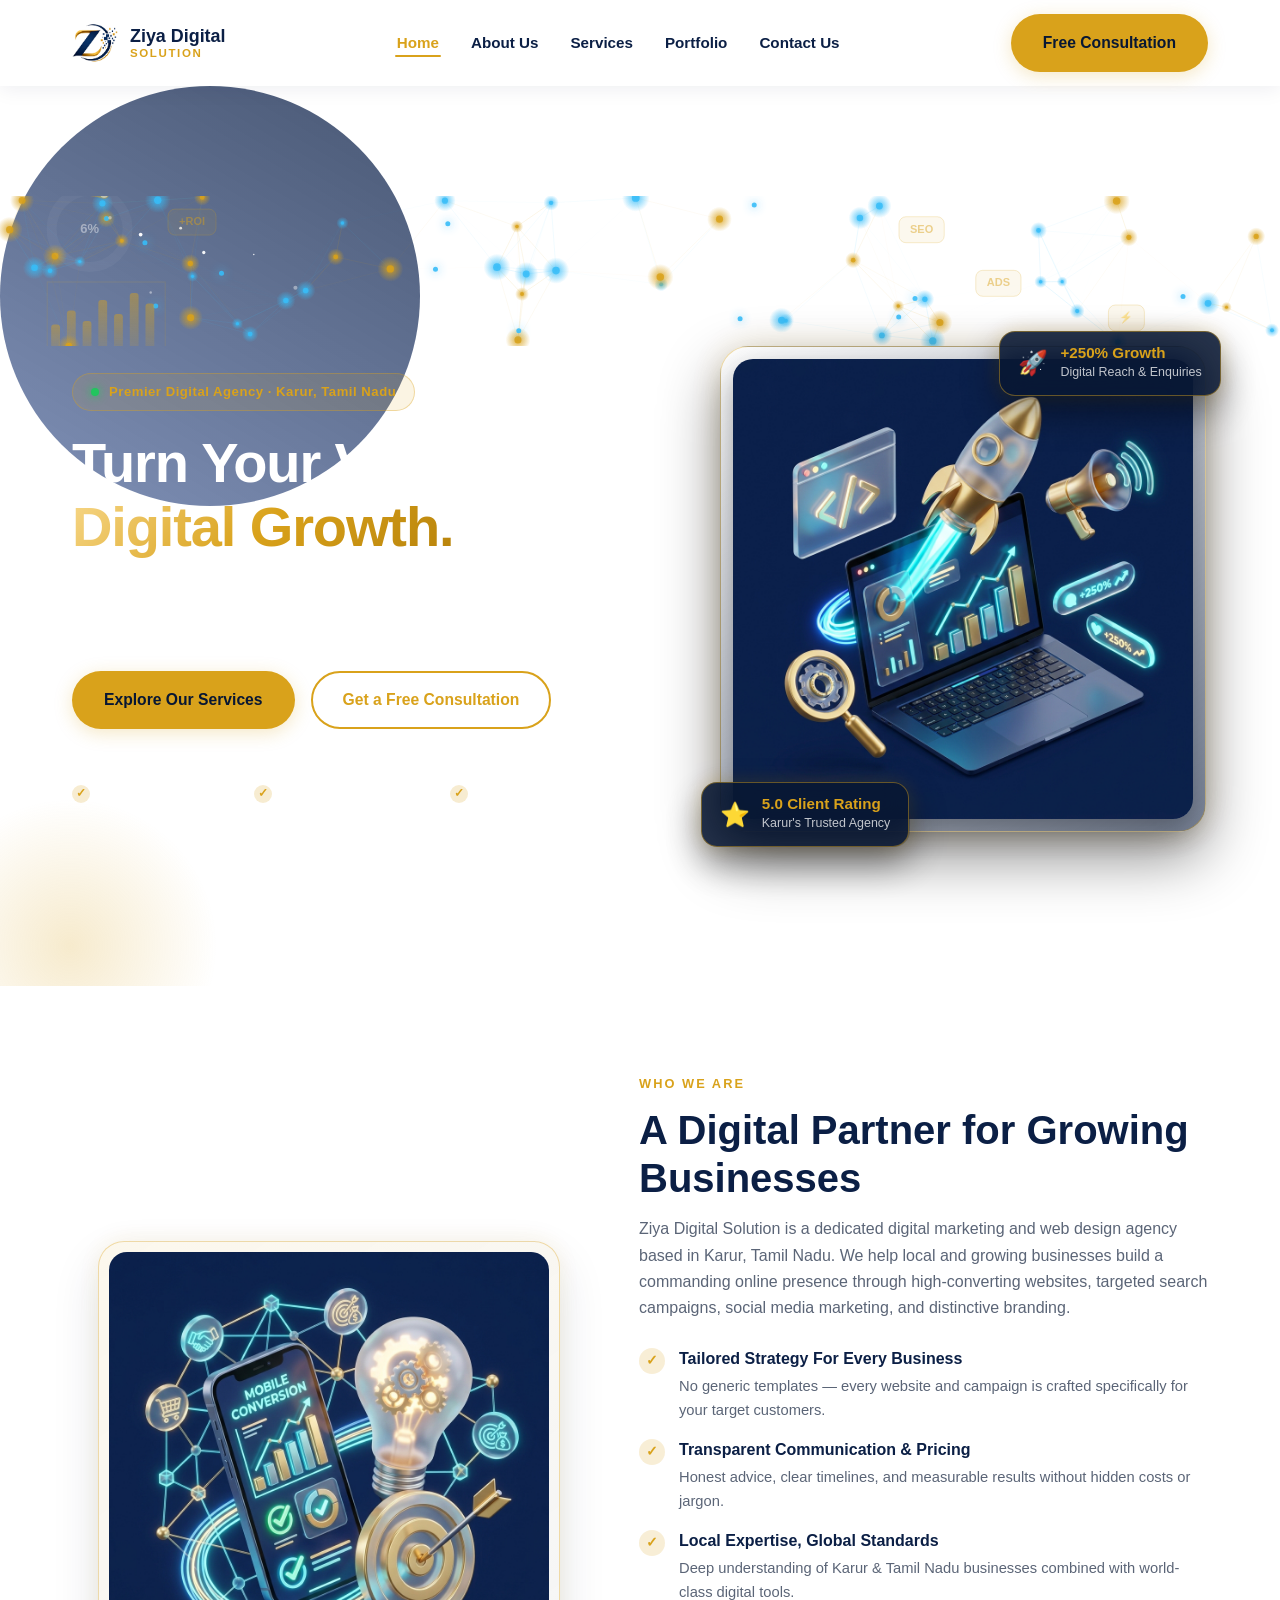
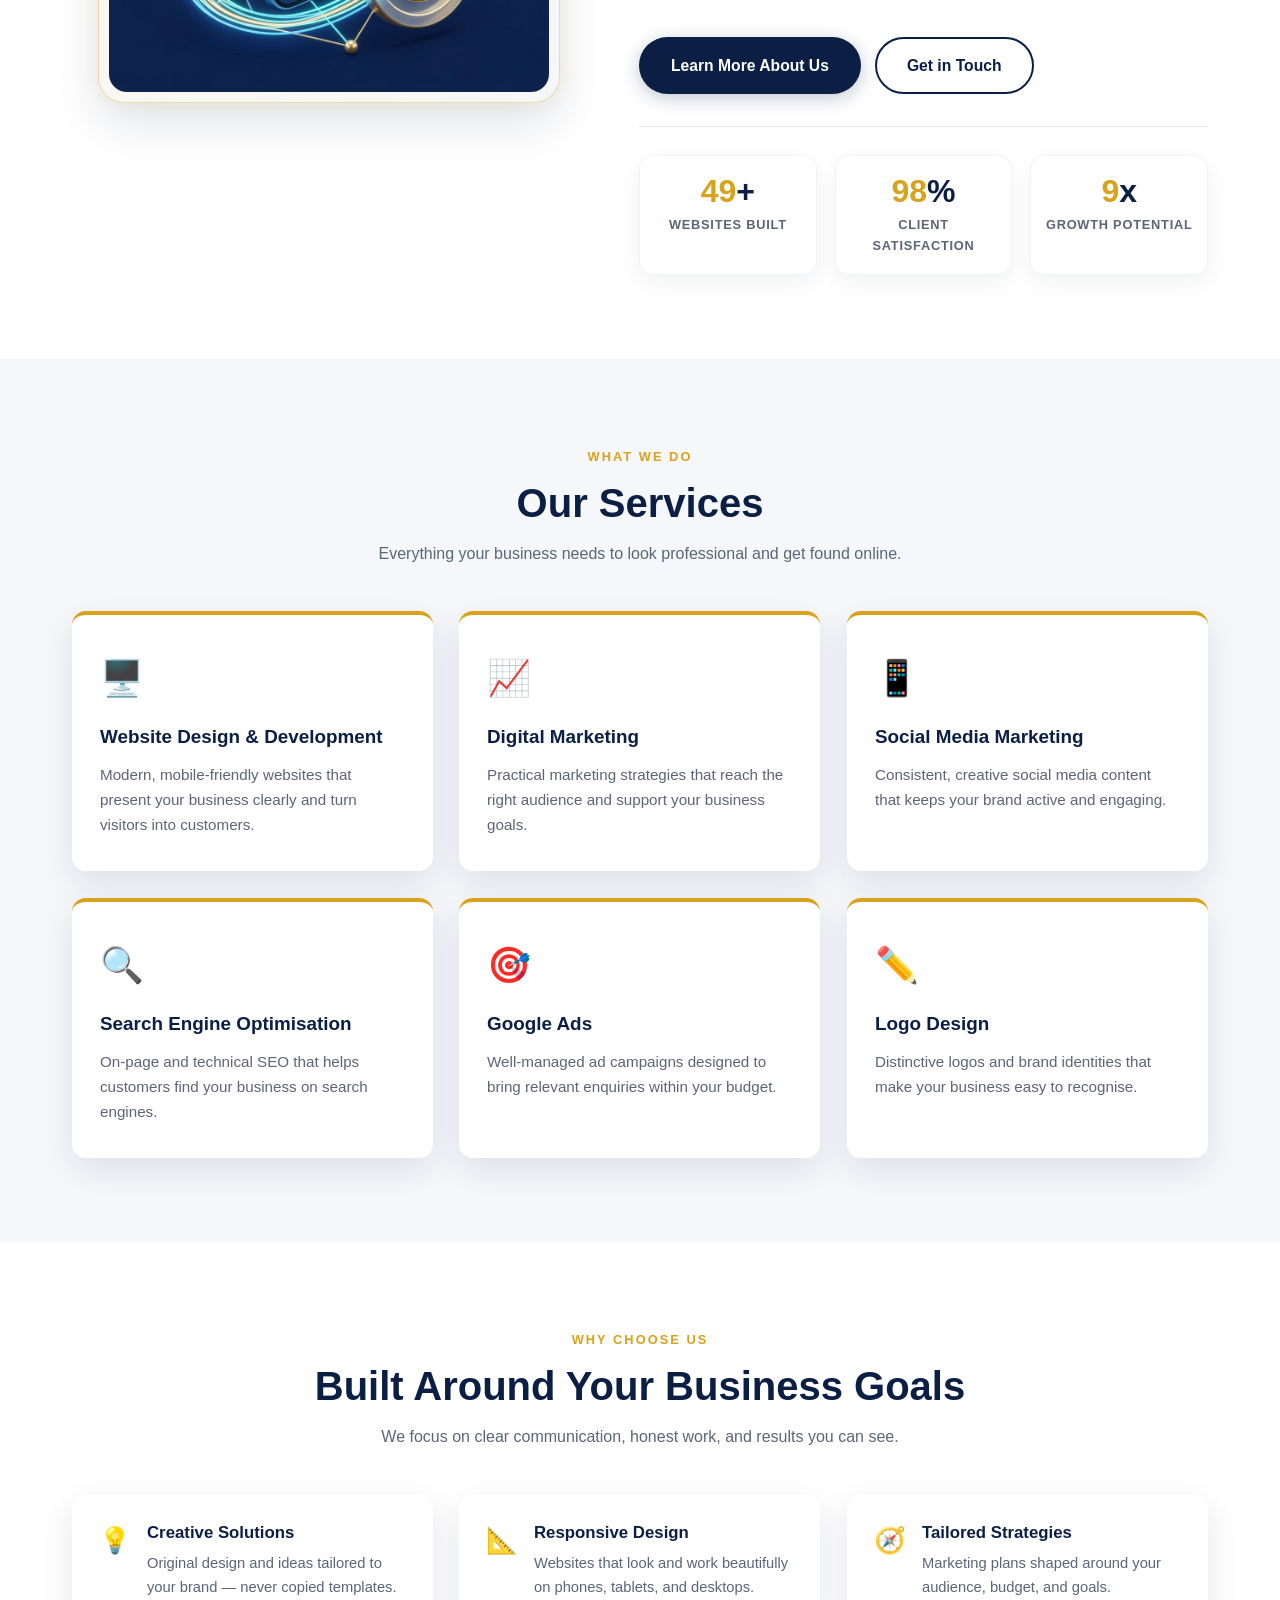
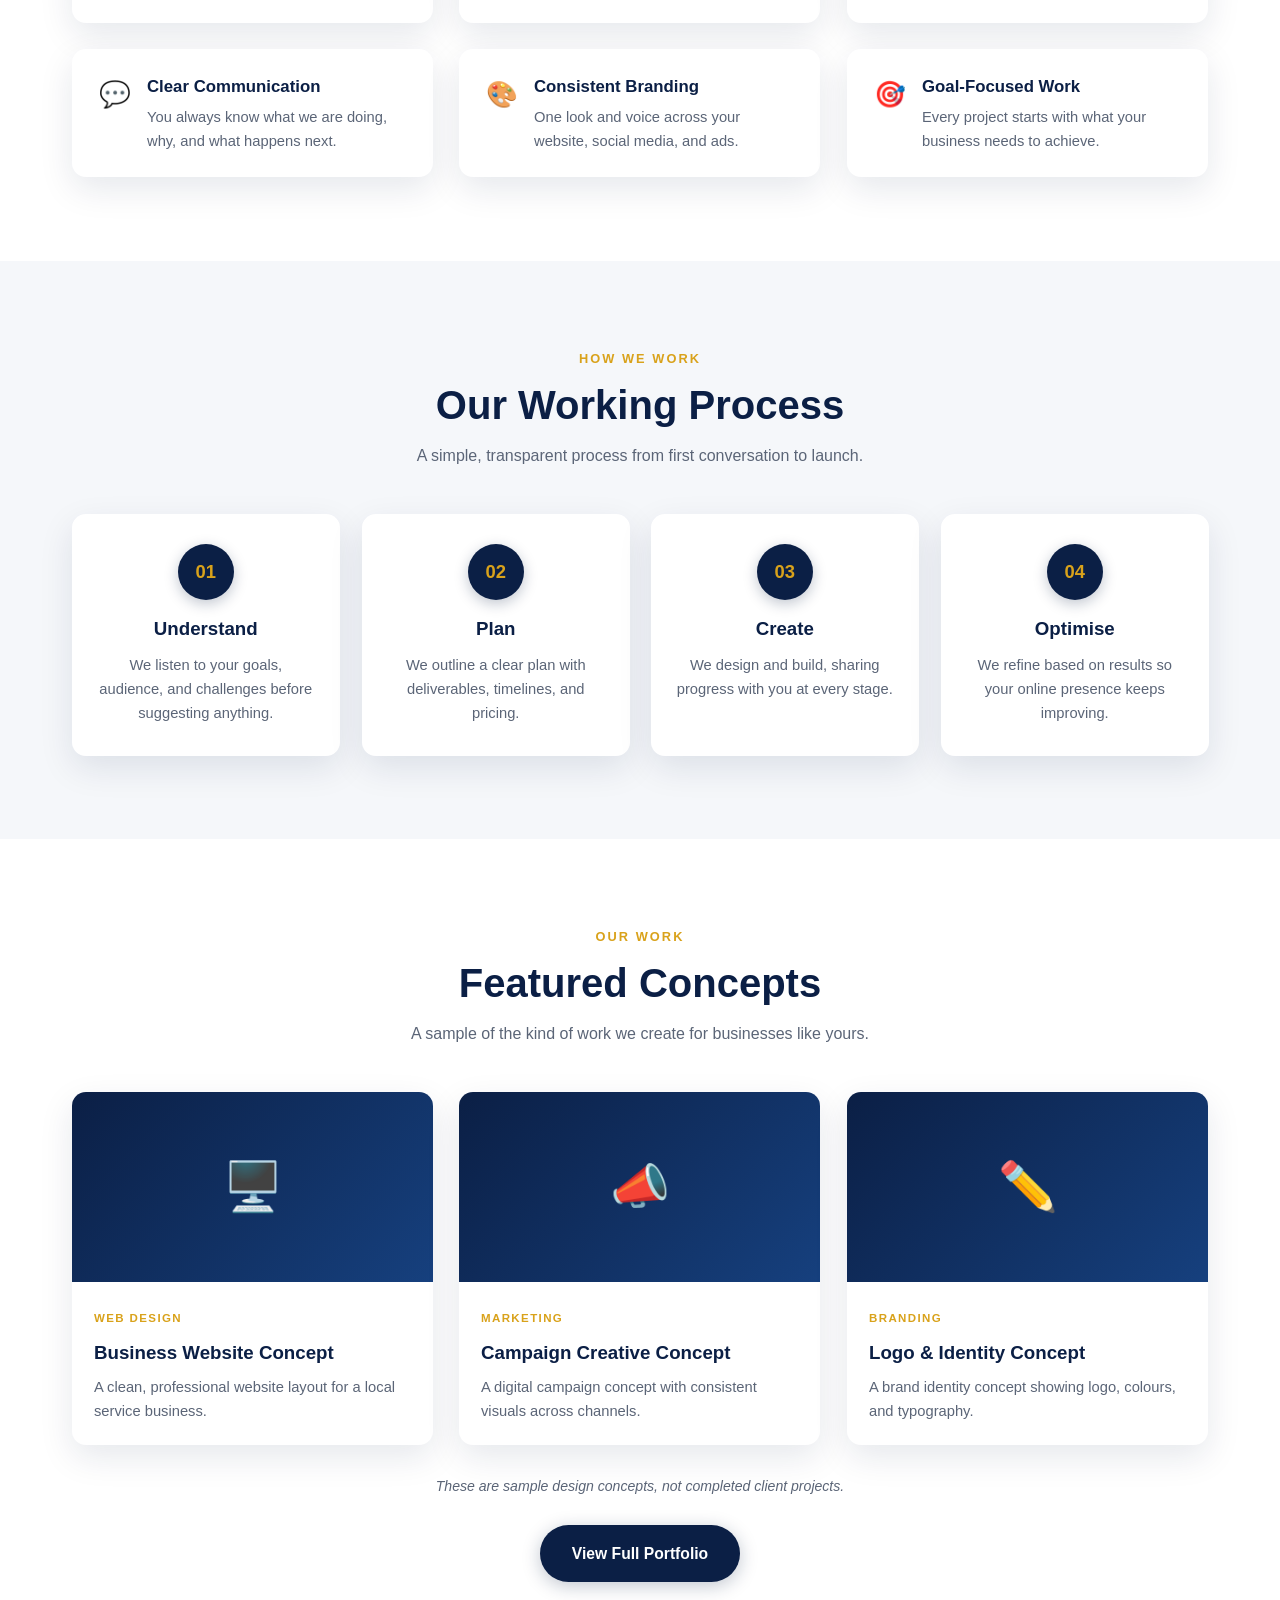
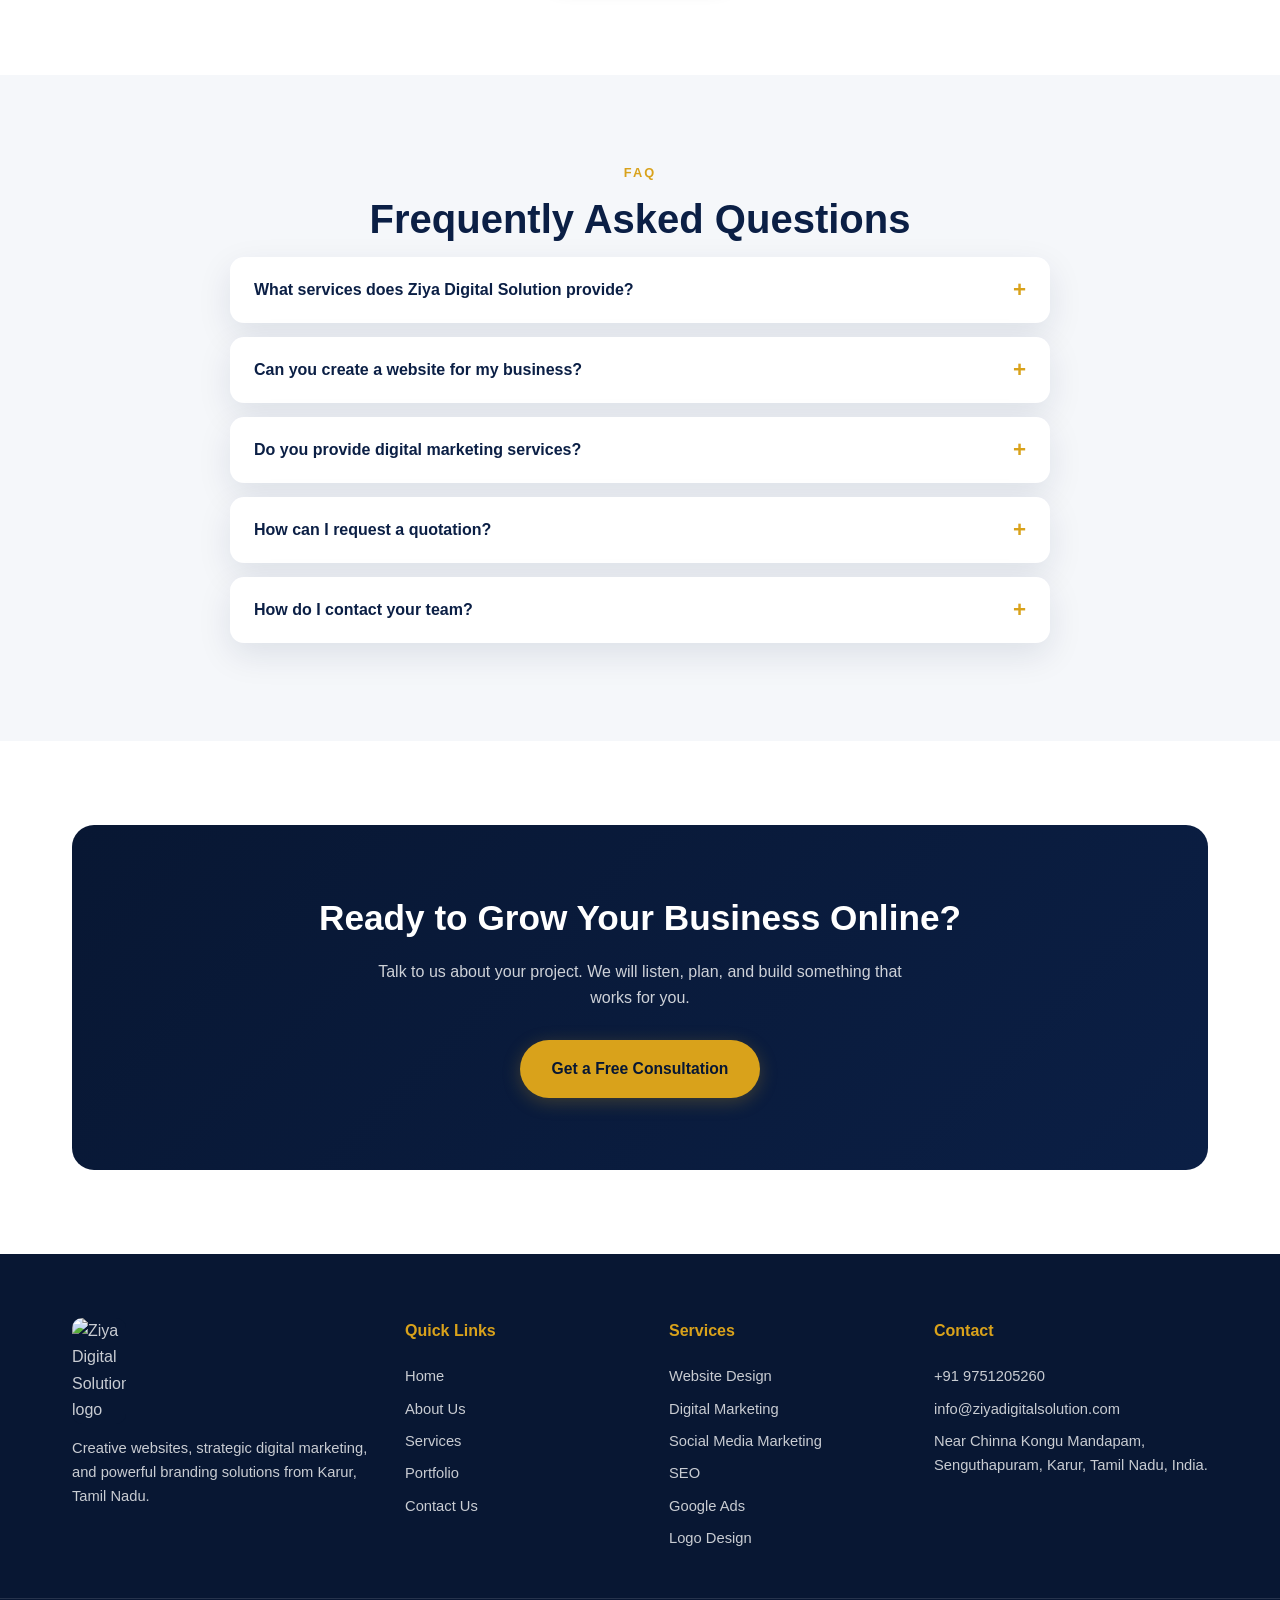
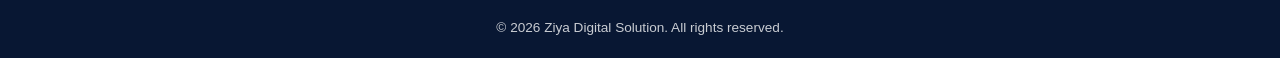
==== commit b381e3e6: "Update index.html" ====
--- a/index.html
+++ b/index.html
@@ -5,7 +5,7 @@
   <meta name="viewport" content="width=device-width, initial-scale=1.0" />
   <title>Ziya Digital Solution — Web Design &amp; Digital Marketing in Karur</title>
   <meta name="description" content="Ziya Digital Solution helps businesses grow online with creative websites, digital marketing, SEO, social media and branding. Based in Karur, Tamil Nadu." />
-  <link rel="icon" href="assets/images/logo.jpeg" type="image/jpeg" />
+  <link rel="icon" href="./logo.jpeg" type="image/jpeg" />
   <link rel="stylesheet" href="./style.css" />
 </head>
 <body>
@@ -14,7 +14,7 @@
   <header class="site-header header-white">
     <div class="header-inner">
       <a href="index.html" class="brand">
-        <img src="assets/images/logo.png" alt="Ziya Digital Solution logo" />
+        <img src="./logo.png" alt="Ziya Digital Solution logo" />
         <span class="brand-name">Ziya Digital <span>Solution</span></span>
       </a>
       <nav class="main-nav" aria-label="Main navigation">
@@ -61,7 +61,7 @@
       <div class="hero-image-wrap reveal-right">
         <div class="hero-glow-sphere"></div>
         <div class="hero-image-card">
-          <img src="assets/images/hero-illustration.png" alt="Digital marketing, analytics, and web development illustration" />
+          <img src="./hero-illustration.png" alt="Digital marketing, analytics, and web development illustration" />
           <div class="hero-float-badge badge-top">
             <span class="badge-icon">🚀</span>
             <div>
@@ -87,7 +87,7 @@
       <div class="showcase-grid">
         <div class="showcase-visual reveal-left">
           <div class="showcase-card">
-            <img src="assets/images/strategy-illustration.png" alt="Ziya Digital Solution digital marketing and mobile conversion strategy" />
+            <img src="./strategy-illustration.png" alt="Ziya Digital Solution digital marketing and mobile conversion strategy" />
           </div>
         </div>
         <div class="showcase-content reveal-right">
@@ -377,7 +377,7 @@
     </div>
   </footer>
 
-  <script src="js/script.js"></script>
-  <script src="js/hero-canvas.js"></script>
+  <script src="./script.js"></script>
+<script src="./hero-canvas.js"></script>
 </body>
 </html>
